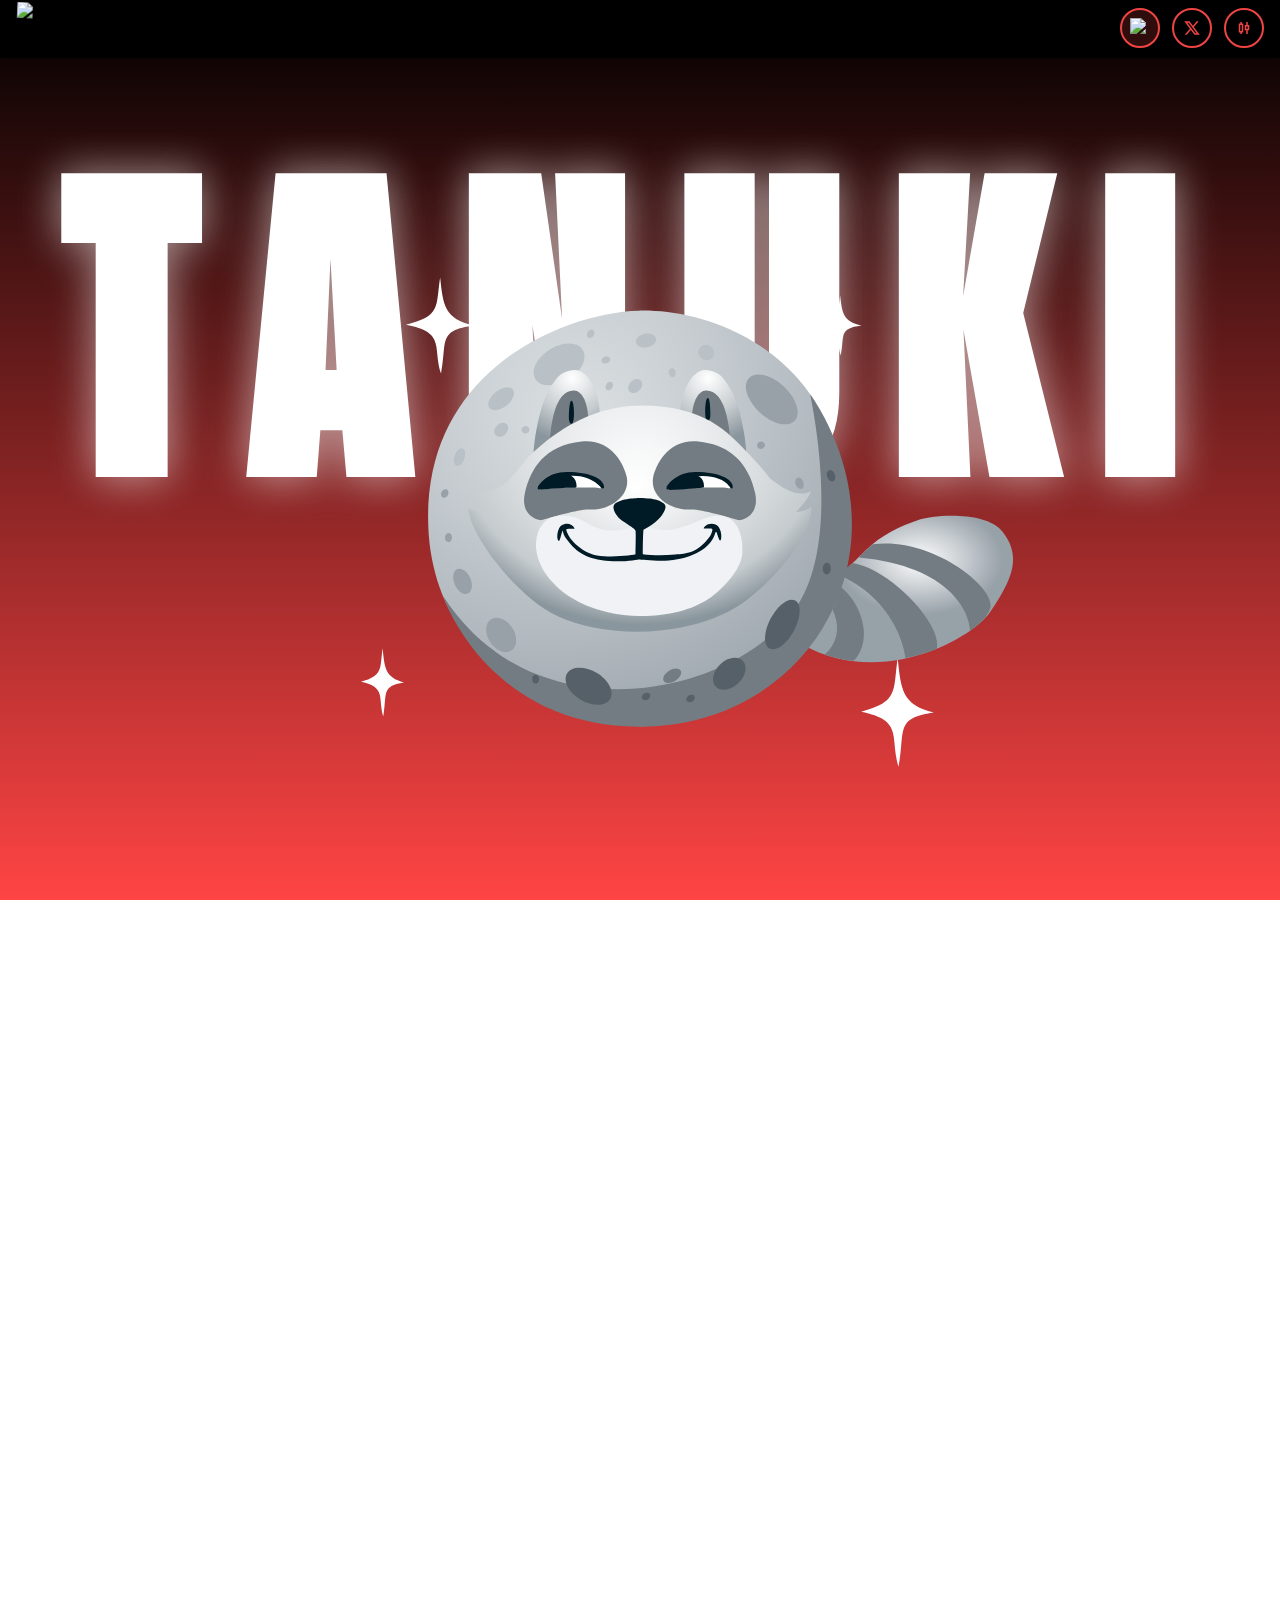
==== tanuki/index.html @ 64d9f5a0 "sf" ====
<!DOCTYPE html>
<html lang="en">

<head>
    <meta charSet="utf-8" />
    <meta name="viewport"
        content="width=device-width, initial-scale=1, maximum-scale=5, viewport-fit=cover, user-scalable=yes" />
    <link rel="stylesheet" href="/_next/static/css/3ade809aa16d0a87.css?dpl=dpl_GFhAxsCvftLNqoVFMoB4cA9PYMxr"
        data-precedence="next" />
    <link rel="preload" as="script" fetchPriority="low"
        href="/_next/static/chunks/webpack-0d8c35ca8380cc95.js?dpl=dpl_GFhAxsCvftLNqoVFMoB4cA9PYMxr" />
    <script src="/_next/static/chunks/4bd1b696-01e3996f2b42bdc9.js?dpl=dpl_GFhAxsCvftLNqoVFMoB4cA9PYMxr" async="">
    </script>
    <script src="/_next/static/chunks/684-11a270b4d7b35477.js?dpl=dpl_GFhAxsCvftLNqoVFMoB4cA9PYMxr" async=""></script>
    <script src="/_next/static/chunks/main-app-70f3fd67bd0c0bda.js?dpl=dpl_GFhAxsCvftLNqoVFMoB4cA9PYMxr" async="">
    </script>
    <script src="/_next/static/chunks/260-85bf2a3dcfe3bd2b.js?dpl=dpl_GFhAxsCvftLNqoVFMoB4cA9PYMxr" async=""></script>
    <script src="/_next/static/chunks/app/layout-f59f771e8874233f.js?dpl=dpl_GFhAxsCvftLNqoVFMoB4cA9PYMxr" async="">
    </script>
    <script src="/_next/static/chunks/795d4814-7743e8d3b25029cf.js?dpl=dpl_GFhAxsCvftLNqoVFMoB4cA9PYMxr" async="">
    </script>
    <script src="/_next/static/chunks/94730671-d7652037bfa15fdb.js?dpl=dpl_GFhAxsCvftLNqoVFMoB4cA9PYMxr" async="">
    </script>
    <script src="/_next/static/chunks/8e1d74a4-cb0d8f5e72f02783.js?dpl=dpl_GFhAxsCvftLNqoVFMoB4cA9PYMxr" async="">
    </script>
    <script src="/_next/static/chunks/755-1a5d54525785581e.js?dpl=dpl_GFhAxsCvftLNqoVFMoB4cA9PYMxr" async=""></script>
    <script src="/_next/static/chunks/115-6c1a2eca0df092e2.js?dpl=dpl_GFhAxsCvftLNqoVFMoB4cA9PYMxr" async=""></script>
    <script src="/_next/static/chunks/app/tanuki/page-3d7183913b712c94.js?dpl=dpl_GFhAxsCvftLNqoVFMoB4cA9PYMxr"
        async=""></script>
    <link rel="preload" href="https://www.googletagmanager.com/gtag/js?id=G-BDKL1ZSM4J" as="script" />
    <meta name="next-size-adjust" content="" />
    <title>TANUKI | A Mythical Meme with a Friendly Smile and Big Balls</title>
    <meta name="description"
        content="TANUKI - A yokai from ancient Japan. A meme from the edge of the world. A spirit of chaos, luck, and laughter, now on-chain." />
    <meta name="author" content="TANUKI Team" />
    <link rel="manifest" href="/site.webmanifest" />
    <meta name="keywords"
        content="TANUKI,Tanuki,Yokai,Japanese folklore,Meme,DeFi,Cryptocurrency,Blockchain,Token,Solana,Mythical" />
    <meta name="creator" content="TANUKI Team" />
    <meta name="publisher" content="TANUKI" />
    <meta name="robots" content="index, follow" />
    <meta name="googlebot" content="index, follow, max-video-preview:-1, max-image-preview:large, max-snippet:-1" />
    <meta name="category" content="cryptocurrency" />
    <meta name="theme-color" content="#dc2626" />
    <meta name="apple-mobile-web-app-capable" content="yes" />
    <meta name="apple-mobile-web-app-status-bar-style" content="black-translucent" />
    <meta name="mobile-web-app-capable" content="yes" />
    <link rel="canonical" href="https://www.tanukicoin.io" />
    <meta name="format-detection" content="telephone=no, address=no, email=no" />
    <meta name="google-site-verification" content="google-site-verification-code-here" />
    <meta property="og:title" content="TANUKI | A Mythical Meme with a Friendly Smile and Big Balls" />
    <meta property="og:description"
        content="TANUKI - A yokai from ancient Japan. A meme from the edge of the world. A spirit of chaos, luck, and laughter, now on-chain." />
    <meta property="og:url" content="https://www.tanukicoin.io" />
    <meta property="og:site_name" content="TANUKI" />
    <meta property="og:locale" content="en_US" />
    <meta property="og:country_name" content="Global" />
    <meta property="og:image" content="https://www.tanukicoin.io/assets/og-image.jpg" />
    <meta property="og:image:width" content="1200" />
    <meta property="og:image:height" content="600" />
    <meta property="og:image:alt" content="TANUKI - A mythical meme with a friendly smile and big balls" />
    <meta property="og:type" content="website" />
    <meta name="twitter:card" content="summary_large_image" />
    <meta name="twitter:site" content="@sol_tanuki" />
    <meta name="twitter:creator" content="@sol_tanuki" />
    <meta name="twitter:title" content="TANUKI | A Mythical Meme with a Friendly Smile and Big Balls" />
    <meta name="twitter:description"
        content="TANUKI - A yokai from ancient Japan. A meme from the edge of the world. A spirit of chaos, luck, and laughter, now on-chain." />
    <meta name="twitter:image" content="https://www.tanukicoin.io/assets/og-image.jpg" />
    <link rel="shortcut icon" href="/favicon.ico" />
    <link rel="icon" href="/favicon.ico" sizes="any" />
    <link rel="icon" href="/favicon-16x16.png" sizes="16x16" type="image/png" />
    <link rel="icon" href="/favicon-32x32.png" sizes="32x32" type="image/png" />
    <link rel="apple-touch-icon" href="/apple-touch-icon.png" sizes="180x180" type="image/png" />
    <link rel="android-chrome" href="/android-chrome-192x192.png" sizes="192x192" type="image/png" />
    <link rel="android-chrome" href="/android-chrome-512x512.png" sizes="512x512" type="image/png" />
    <script src="/_next/static/chunks/polyfills-42372ed130431b0a.js?dpl=dpl_GFhAxsCvftLNqoVFMoB4cA9PYMxr" noModule="">
    </script>
</head>

<body class="__variable_ae05fe __variable_a7ee99 __variable_c05830 antialiased">
    <div class="relative w-full min-h-screen overflow-hidden">
        <div class="fixed z-[10000] w-full top-0 left-0 right-0">
            <nav class="w-full border-b-[3px] border-black flex items-center justify-between h-[58px] backdrop-blur-sm px-4 pt-2 pb-2 transition-all duration-300 shadow-md"
                style="background:#000000;-webkit-backdrop-filter:blur(5px)">
                <div class="flex items-center h-full"><a class="block" href="/">
                        <div class="relative w-[50px] h-[50px] flex items-center justify-center cursor-pointer"
                            style="transform:none"><img alt="Logo" loading="lazy" width="50" height="50"
                                decoding="async" data-nimg="1" class="w-full h-full object-contain"
                                style="color:transparent" src="/assets/logo.svg" /></div>
                    </a></div>
                <div class="flex sm:hidden items-center gap-2"><button
                        class="flex items-center justify-center w-10 h-10 bg-red-500/20 rounded-full border-2 border-red-500 touch-none"
                        tabindex="0"><svg width="20" height="20" viewBox="0 0 20 20" class="text-red-500">
                            <path fill="transparent" stroke-width="2" stroke="currentColor" stroke-linecap="round"
                                d="M 2 4 L 18 4" opacity="1"></path>
                            <path fill="transparent" stroke-width="2" stroke="currentColor" stroke-linecap="round"
                                d="M 2 10 L 18 10" opacity="1"></path>
                            <path fill="transparent" stroke-width="2" stroke="currentColor" stroke-linecap="round"
                                d="M 2 16 L 18 16" opacity="1"></path>
                        </svg></button></div>
                <div class="sm:flex hidden items-center justify-center h-full gap-3"><a
                        class="flex items-center justify-center size-[40px] bg-red-500/20 border-2 border-red-500 rounded-full text-red-500 hover:bg-red-500/30 hover:border-red-400 hover:text-red-400 transition-all duration-150"
                        href="/tanuki"><img alt="Tanuki" loading="lazy" width="20" height="20" decoding="async"
                            data-nimg="1" class="w-5 h-5" style="color:transparent" src="/assets/tanukisvg.svg" /></a><a
                        class="relative border-2 border-red-500 rounded-full hover:bg-black hover:border-red-400 size-[40px] flex items-center justify-center hover:duration-150 transform transition-all ease-in text-red-500 hover:text-red-400"
                        href="https://x.com/sol_tanuki"><svg stroke="currentColor" fill="currentColor"
                            stroke-width="0" viewBox="0 0 24 24" class="size-[18px]" height="1em" width="1em"
                            xmlns="http://www.w3.org/2000/svg">
                            <path
                                d="M10.4883 14.651L15.25 21H22.25L14.3917 10.5223L20.9308 3H18.2808L13.1643 8.88578L8.75 3H1.75L9.26086 13.0145L2.31915 21H4.96917L10.4883 14.651ZM16.25 19L5.75 5H7.75L18.25 19H16.25Z">
                            </path>
                        </svg></a>
                        <!-- <a
                        class="relative border-2 border-red-500 rounded-full hover:bg-black hover:border-red-400 size-[40px] flex items-center justify-center hover:duration-150 transform transition-all ease-in text-red-500 hover:text-red-400"
                        href="https://t.me/sol_tanuki"><svg stroke="currentColor" fill="currentColor"
                            stroke-width="0" viewBox="0 0 448 512" class="size-[18px]" height="1em" width="1em"
                            xmlns="http://www.w3.org/2000/svg">
                            <path
                                d="M446.7 98.6l-67.6 318.8c-5.1 22.5-18.4 28.1-37.3 17.5l-103-75.9-49.7 47.8c-5.5 5.5-10.1 10.1-20.7 10.1l7.4-104.9 190.9-172.5c8.3-7.4-1.8-11.5-12.9-4.1L117.8 284 16.2 252.2c-22.1-6.9-22.5-22.1 4.6-32.7L418.2 66.4c18.4-6.9 34.5 4.1 28.5 32.2z">
                            </path>
                        </svg></a> -->
                        <!-- <a
                        class="relative border-2 border-red-500 rounded-full hover:bg-black hover:border-red-400 size-[40px] flex items-center justify-center hover:duration-150 transform transition-all ease-in text-red-500 hover:text-red-400"
                        href="https://www.tiktok.com/@tanukimeme"><svg stroke="currentColor" fill="currentColor"
                            stroke-width="0" viewBox="0 0 448 512" class="size-[18px]" height="1em" width="1em"
                            xmlns="http://www.w3.org/2000/svg">
                            <path
                                d="M448,209.91a210.06,210.06,0,0,1-122.77-39.25V349.38A162.55,162.55,0,1,1,185,188.31V278.2a74.62,74.62,0,1,0,52.23,71.18V0l88,0a121.18,121.18,0,0,0,1.86,22.17h0A122.18,122.18,0,0,0,381,102.39a121.43,121.43,0,0,0,67,20.14Z">
                            </path>
                        </svg></a> -->
                        <!-- <a
                        class="relative border-2 border-red-500 rounded-full hover:bg-black hover:border-red-400 size-[40px] flex items-center justify-center hover:duration-150 transform transition-all ease-in text-red-500 hover:text-red-400"
                        href="https://etherscan.io"><svg stroke="currentColor" fill="currentColor" stroke-width="0"
                            viewBox="0 0 320 512" class="size-[18px]" height="1em" width="1em"
                            xmlns="http://www.w3.org/2000/svg">
                            <path
                                d="M311.9 260.8L160 353.6 8 260.8 160 0l151.9 260.8zM160 383.4L8 290.6 160 512l152-221.4-152 92.8z">
                            </path>
                        </svg></a> -->
                        <a
                        class="relative border-2 border-red-500 rounded-full hover:bg-black hover:border-red-400 size-[40px] flex items-center justify-center hover:duration-150 transform transition-all ease-in text-red-500 hover:text-red-400"
                        href="https://dexscreener.com/solana/TBA"><svg
                            stroke="currentColor" fill="currentColor" stroke-width="0" viewBox="0 0 24 24"
                            class="size-[18px]" height="1em" width="1em" xmlns="http://www.w3.org/2000/svg">
                            <path fill="none" d="M0 0h24v24H0z"></path>
                            <path
                                d="M9 4H7v2H5v12h2v2h2v-2h2V6H9V4zm0 12H7V8h2v8zM19 8h-2V4h-2v4h-2v7h2v5h2v-5h2V8zm-2 5h-2v-3h2v3z">
                            </path>
                        </svg></a></div>
            </nav>
        </div>
        <div style="background-image:url(&#x27;/assets/page2bg.svg&#x27;);margin-top:58px;height:calc(100vh - 58px)"
            class="jsx-d4ccffd674fc5f5c relative w-full h-screen bg-cover bg-center bg-no-repeat">
            <div class="jsx-d4ccffd674fc5f5c absolute top-[125px] left-0 w-full flex justify-center items-center">
                <h1 style="font-family:var(--font-anton), Anton, sans-serif;line-height:0.9;margin:0;padding:0"
                    class="jsx-d4ccffd674fc5f5c text-white font-bold drop-shadow-[0_0_20px_rgba(255,255,255,0.3)] select-none pointer-events-none z-0 text-center tanuki-title hidden">
                    <span style="animation-delay:0s" class="jsx-d4ccffd674fc5f5c tanuki-letter ">T</span><span
                        style="animation-delay:0s" class="jsx-d4ccffd674fc5f5c tanuki-letter ">A</span><span
                        style="animation-delay:0s" class="jsx-d4ccffd674fc5f5c tanuki-letter ">N</span><span
                        style="animation-delay:0s" class="jsx-d4ccffd674fc5f5c tanuki-letter ">U</span><span
                        style="animation-delay:0s" class="jsx-d4ccffd674fc5f5c tanuki-letter ">K</span><span
                        style="animation-delay:0s" class="jsx-d4ccffd674fc5f5c tanuki-letter ">I</span></h1>
            </div>
            <div class="jsx-d4ccffd674fc5f5c absolute inset-0 flex items-center justify-center z-20 translate-y-[40px]">
                <div
                    class="jsx-d4ccffd674fc5f5c w-[500px] h-[500px] md:w-[600px] md:h-[600px] lg:w-[800px] lg:h-[800px] transition-opacity duration-300 opacity-100">
                    <!--$!--><template data-dgst="BAILOUT_TO_CLIENT_SIDE_RENDERING"></template>
                    <!--/$-->
                </div>
            </div>
        </div>
        <div class="bg-black py-16 px-4 md:px-8">
            <div class="max-w-6xl mx-auto">
                <h2 class="text-white text-4xl md:text-5xl lg:text-6xl font-bold text-left mb-12 drop-shadow-[0_0_20px_rgba(220,38,38,0.8)]"
                    style="font-family:var(--font-anton), Anton, sans-serif">GALLERY</h2>
                <div class="grid grid-cols-1 md:grid-cols-2 lg:grid-cols-3 gap-8 max-w-6xl mx-auto">
                    <div
                        class="relative group cursor-pointer overflow-hidden rounded-lg bg-gray-800/50 hover:bg-gray-800/70 transition-all duration-300 border-2 border-red-500">
                        <div class="relative aspect-square"><img alt="TANUKI PFP" loading="lazy" decoding="async"
                                data-nimg="fill"
                                class="object-cover group-hover:scale-105 transition-transform duration-300"
                                style="position:absolute;height:100%;width:100%;left:0;top:0;right:0;bottom:0;color:transparent"
                                sizes="(max-width: 768px) 100vw, (max-width: 1024px) 50vw, 33vw" src="/_next/PFP.png" />
                            <div
                                class="absolute inset-0 bg-black/0 group-hover:bg-black/20 transition-colors duration-300">
                            </div>
                            <div class="absolute top-4 left-4 bg-black/70 backdrop-blur-sm px-3 py-1 rounded-md">
                                <h3 class="text-white font-semibold text-sm md:text-base">Logo</h3>
                            </div>
                        </div>
                    </div>
                    <div
                        class="relative group cursor-pointer overflow-hidden rounded-lg bg-gray-800/50 hover:bg-gray-800/70 transition-all duration-300 border-2 border-red-500">
                        <div class="relative aspect-square"><img alt="TANUKI Banner" loading="lazy" decoding="async"
                                data-nimg="fill"
                                class="object-cover group-hover:scale-105 transition-transform duration-300"
                                style="position:absolute;height:100%;width:100%;left:0;top:0;right:0;bottom:0;color:transparent"
                                sizes="(max-width: 768px) 100vw, (max-width: 1024px) 50vw, 33vw"
                                src="/_next/TanukiBanner.png" />
                            <div
                                class="absolute inset-0 bg-black/0 group-hover:bg-black/20 transition-colors duration-300">
                            </div>
                            <div class="absolute top-4 left-4 bg-black/70 backdrop-blur-sm px-3 py-1 rounded-md">
                                <h3 class="text-white font-semibold text-sm md:text-base">Banner</h3>
                            </div>
                        </div>
                    </div>
                    <div
                        class="relative group cursor-pointer overflow-hidden rounded-lg bg-gray-800/50 hover:bg-gray-800/70 transition-all duration-300 border-2 border-red-500">
                        <div class="relative aspect-square"><img alt="TANUKI Naked Hat" loading="lazy" decoding="async"
                                data-nimg="fill"
                                class="object-cover group-hover:scale-105 transition-transform duration-300"
                                style="position:absolute;height:100%;width:100%;left:0;top:0;right:0;bottom:0;color:transparent"
                                src="/assets/nakedhat.svg" />
                            <div
                                class="absolute inset-0 bg-black/0 group-hover:bg-black/20 transition-colors duration-300">
                            </div>
                            <div class="absolute top-4 left-4 bg-black/70 backdrop-blur-sm px-3 py-1 rounded-md">
                                <h3 class="text-white font-semibold text-sm md:text-base">Naked Hat</h3>
                            </div>
                        </div>
                    </div>
                </div>
            </div>
        </div>
        <footer
            class="jsx-328377b6c821600e w-full bg-gradient-to-b from-red-900/40 to-red-950/60 border-t-3 border-black relative">
            <div class="jsx-328377b6c821600e w-full max-w-[1295px] mx-auto px-4 py-12">
                <div
                    class="jsx-328377b6c821600e flex flex-col md:flex-row items-center md:items-center justify-between gap-6">
                    <div class="jsx-328377b6c821600e w-full md:w-[45%] order-2 md:order-1">
                        <p
                            class="jsx-328377b6c821600e text-white text-sm md:text-base text-left mt-3 border border-white/30 p-3 rounded">
                            Disclaimer: $TANUKI has no inherent value and is a community-driven token. Any value
                            attributed to $TANUKI is solely determined by the community, its art, culture, and
                            collective engagement. This is not financial advice.</p>
                    </div>
                    <!-- <div
                        class="jsx-328377b6c821600e order-3 md:order-2 w-full md:w-auto flex justify-center my-4 md:my-0">
                        <a href="https://t.me/sol_tanuki" target="_blank" rel="noopener noreferrer"
                            style="text-shadow:1px 1px 0px rgba(0,0,0,0.5)"
                            class="jsx-328377b6c821600e bg-red-600 hover:bg-red-500 text-white font-bold py-3 px-6 rounded-[10px] border-3 border-black shadow-md transform transition-all duration-200 hover:scale-105 hover:shadow-lg flex items-center gap-3 uppercase tracking-wide">
                            <div
                                class="jsx-328377b6c821600e relative size-[36px] bg-white rounded-full p-0.5 border-2 border-black flex items-center justify-center">
                                <img alt="Telegram icon" loading="lazy" width="26" height="26" decoding="async"
                                    data-nimg="1" class="size-[26px] object-contain" style="color:transparent"
                                    src="/assets/icons/TG-black.svg" /></div>Join the Community
                        </a></div> -->
                    <div
                        class="jsx-328377b6c821600e shrink-0 order-1 md:order-3 w-full md:w-auto flex justify-center md:justify-end">
                        <div class="jsx-328377b6c821600e w-[180px] h-[180px] flex items-center justify-center">
                            <div class="jsx-328377b6c821600e animate-bounce-shake"><img alt="Tanuki Coin" loading="lazy"
                                    width="160" height="160" decoding="async" data-nimg="1"
                                    class="w-[160px] h-[160px] object-contain" style="color:transparent"
                                    src="/assets/cointan.png" /></div>
                        </div>
                    </div>
                </div>
            </div>
            <div
                class="jsx-328377b6c821600e w-full border-t-2 border-red-400/30 bg-gradient-to-b from-red-800/80 to-red-900/90">
                <div
                    class="jsx-328377b6c821600e w-full max-w-[1295px] mx-auto px-4 py-10 pb-[100px] sm:pb-10 flex flex-col sm:flex-row items-center justify-between gap-6">
                    <div class="jsx-328377b6c821600e flex items-center gap-4">
                        <div class="jsx-328377b6c821600e w-[50px] h-[50px] flex items-center justify-center">
                            <div style="width:50px;height:50px" class="relative">
                                <div class="absolute inset-0" style="opacity:0;transform:scale(0.8) rotate(-10deg)"><img
                                        alt="TANUKI White Logo" width="50" height="50" decoding="async" data-nimg="1"
                                        class="object-contain" style="color:transparent"
                                        src="/assets/stickers/White.svg" /></div>
                            </div>
                        </div>
                        <p class="jsx-328377b6c821600e text-white text-sm md:text-base">©
                            <!-- -->2025
                            <!-- --> Yokai Labs. All rights reserved.</p>
                    </div>
                    <div class="jsx-328377b6c821600e flex items-center gap-6"><a
                            href="https://twitter.com/sol_tanuki" target="_blank" rel="noopener noreferrer"
                            class="jsx-328377b6c821600e relative border-2 border-white rounded-full hover:bg-red-500/30 size-[40px] flex items-center justify-center hover:duration-150 transform transition-all ease-in">
                            <div class="jsx-328377b6c821600e relative size-[24px]"><img alt="X icon" loading="lazy"
                                    width="24" height="24" decoding="async" data-nimg="1"
                                    class="size-full object-contain" style="color:transparent"
                                    src="/assets/icons/X83C4D8.svg" /></div>
                        </a>
                        <!-- <a href="https://t.me/sol_tanuki" target="_blank" rel="noopener noreferrer"
                            class="jsx-328377b6c821600e relative border-2 border-white rounded-full hover:bg-red-500/30 size-[40px] flex items-center justify-center hover:duration-150 transform transition-all ease-in">
                            <div class="jsx-328377b6c821600e relative size-[24px]"><img alt="Telegram icon"
                                    loading="lazy" width="24" height="24" decoding="async" data-nimg="1"
                                    class="size-full object-contain" style="color:transparent"
                                    src="/assets/icons/TG-blue.svg" /></div>
                        </a> -->
                    </div>
                </div>
            </div>
        </footer>
    </div>
    <!--$-->
    <!--/$-->
    <!--$-->
    <!--/$-->
    <div id="_rht_toaster"
        style="position:fixed;z-index:9999;top:16px;left:16px;right:16px;bottom:16px;pointer-events:none"></div>
    <script src="/_next/static/chunks/webpack-0d8c35ca8380cc95.js?dpl=dpl_GFhAxsCvftLNqoVFMoB4cA9PYMxr" async="">
    </script>
    <script>
        (self.__next_f = self.__next_f || []).push([0])
    </script>
    <script>
        self.__next_f.push([1,
            "1:\"$Sreact.fragment\"\n2:I[8797,[\"260\",\"static/chunks/260-85bf2a3dcfe3bd2b.js?dpl=dpl_GFhAxsCvftLNqoVFMoB4cA9PYMxr\",\"177\",\"static/chunks/app/layout-f59f771e8874233f.js?dpl=dpl_GFhAxsCvftLNqoVFMoB4cA9PYMxr\"],\"Providers\"]\n3:I[7555,[],\"\"]\n4:I[1295,[],\"\"]\n5:I[9665,[],\"MetadataBoundary\"]\n7:I[8260,[\"260\",\"static/chunks/260-85bf2a3dcfe3bd2b.js?dpl=dpl_GFhAxsCvftLNqoVFMoB4cA9PYMxr\",\"177\",\"static/chunks/app/layout-f59f771e8874233f.js?dpl=dpl_GFhAxsCvftLNqoVFMoB4cA9PYMxr\"],\"Toaster\"]\n8:I[6259,[\"260\",\"static/chunks/260-85bf2a3dcfe3bd2b.js?dpl=dpl_GFhAxsCvftLNqoVFMoB4cA9PYMxr\",\"177\",\"static/chunks/app/layout-f59f771e8874233f.js?dpl=dpl_GFhAxsCvftLNqoVFMoB4cA9PYMxr\"],\"GoogleAnalytics\"]\n9:I[894,[],\"ClientPageRoot\"]\na:I[9964,[\"479\",\"static/chunks/795d4814-7743e8d3b25029cf.js?dpl=dpl_GFhAxsCvftLNqoVFMoB4cA9PYMxr\",\"204\",\"static/chunks/94730671-d7652037bfa15fdb.js?dpl=dpl_GFhAxsCvftLNqoVFMoB4cA9PYMxr\",\"711\",\"static/chunks/8e1d74a4-cb0d8f5e72f02783.js?dpl=dpl_GFhAxsCvftLNqoVFMoB4cA9PYMxr\",\"755\",\"static/chunks/755-1a5d54525785581e.js?dpl=dpl_GFhAxsCvftLNqoVFMoB4cA9PYMxr\",\"115\",\"static/chunks/115-6c1a2eca0df092e2.js?dpl=dpl_GFhAxsCvftLNqoVFMoB4cA9PYMxr\",\"805\",\"static/chunks/app/tanuki/page-3d7183913b712c94.js?dpl=dpl_GFhAxsCvftLNqoVFMoB4cA9PYMxr\"],\"default\"]\nc:I[9665,[],\"OutletBoundary\"]\nf:I[4911,[],\"AsyncMetadataOutlet\"]\n11:I[9665,[],\"ViewportBoundary\"]\n13:I[6614,[],\"\"]\n14:\"$Sreact.suspense\"\n15:I[4911,[],\"AsyncMetadata\"]\n:HL[\"/_next/static/media/62d466ce3199db61-s.p.woff2\",\"font\",{\"crossOrigin\":\"\",\"type\":\"font/woff2\"}]\n:HL[\"/_next/static/media/6aa3e5fffd11d7fb-s.p.ttf\",\"font\",{\"crossOrigin\":\"\",\"type\":\"font/ttf\"}]\n:HL[\"/_next/static/media/ed0ad737c420e0f0-s.p.ttf\",\"font\",{\"crossOrigin\":\"\",\"type\":\"font/ttf\"}]\n:HL[\"/_next/static/css/3ade809aa16d0a87.css?dpl=dpl_GFhAxsCvftLNqoVFMoB4cA9PYMxr\",\"style\"]\n"
        ])
    </script>
    <script>
        self.__next_f.push([1,
            "0:{\"P\":null,\"b\":\"LGLsQ0J_wfaegOQATXeKz\",\"p\":\"\",\"c\":[\"\",\"tanuki\"],\"i\":false,\"f\":[[[\"\",{\"children\":[\"tanuki\",{\"children\":[\"__PAGE__\",{}]}]},\"$undefined\",\"$undefined\",true],[\"\",[\"$\",\"$1\",\"c\",{\"children\":[[[\"$\",\"link\",\"0\",{\"rel\":\"stylesheet\",\"href\":\"/_next/static/css/3ade809aa16d0a87.css?dpl=dpl_GFhAxsCvftLNqoVFMoB4cA9PYMxr\",\"precedence\":\"next\",\"crossOrigin\":\"$undefined\",\"nonce\":\"$undefined\"}]],[\"$\",\"html\",null,{\"lang\":\"en\",\"suppressHydrationWarning\":true,\"children\":[\"$\",\"body\",null,{\"className\":\"__variable_ae05fe __variable_a7ee99 __variable_c05830 antialiased\",\"children\":[[\"$\",\"$L2\",null,{\"children\":[\"$\",\"$L3\",null,{\"parallelRouterKey\":\"children\",\"error\":\"$undefined\",\"errorStyles\":\"$undefined\",\"errorScripts\":\"$undefined\",\"template\":[\"$\",\"$L4\",null,{}],\"templateStyles\":\"$undefined\",\"templateScripts\":\"$undefined\",\"notFound\":[[[\"$\",\"title\",null,{\"children\":\"404: This page could not be found.\"}],[\"$\",\"div\",null,{\"style\":{\"fontFamily\":\"system-ui,\\\"Segoe UI\\\",Roboto,Helvetica,Arial,sans-serif,\\\"Apple Color Emoji\\\",\\\"Segoe UI Emoji\\\"\",\"height\":\"100vh\",\"textAlign\":\"center\",\"display\":\"flex\",\"flexDirection\":\"column\",\"alignItems\":\"center\",\"justifyContent\":\"center\"},\"children\":[\"$\",\"div\",null,{\"children\":[[\"$\",\"style\",null,{\"dangerouslySetInnerHTML\":{\"__html\":\"body{color:#000;background:#fff;margin:0}.next-error-h1{border-right:1px solid rgba(0,0,0,.3)}@media (prefers-color-scheme:dark){body{color:#fff;background:#000}.next-error-h1{border-right:1px solid rgba(255,255,255,.3)}}\"}}],[\"$\",\"h1\",null,{\"className\":\"next-error-h1\",\"style\":{\"display\":\"inline-block\",\"margin\":\"0 20px 0 0\",\"padding\":\"0 23px 0 0\",\"fontSize\":24,\"fontWeight\":500,\"verticalAlign\":\"top\",\"lineHeight\":\"49px\"},\"children\":404}],[\"$\",\"div\",null,{\"style\":{\"display\":\"inline-block\"},\"children\":[\"$\",\"h2\",null,{\"style\":{\"fontSize\":14,\"fontWeight\":400,\"lineHeight\":\"49px\",\"margin\":0},\"children\":\"This page could not be found.\"}]}]]}]}]],[\"$\",\"$L5\",null,{\"children\":\"$L6\"}],[]],\"forbidden\":\"$undefined\",\"unauthorized\":\"$undefined\"}]}],[\"$\",\"$L7\",null,{\"position\":\"top-center\",\"toastOptions\":{\"duration\":2500,\"style\":{\"zIndex\":9999}},\"containerStyle\":{\"zIndex\":9999}}],[\"$\",\"$L8\",null,{\"gaId\":\"G-BDKL1ZSM4J\"}]]}]}]]}],{\"children\":[\"tanuki\",[\"$\",\"$1\",\"c\",{\"children\":[null,[\"$\",\"$L3\",null,{\"parallelRouterKey\":\"children\",\"error\":\"$undefined\",\"errorStyles\":\"$undefined\",\"errorScripts\":\"$undefined\",\"template\":[\"$\",\"$L4\",null,{}],\"templateStyles\":\"$undefined\",\"templateScripts\":\"$undefined\",\"notFound\":\"$undefined\",\"forbidden\":\"$undefined\",\"unauthorized\":\"$undefined\"}]]}],{\"children\":[\"__PAGE__\",[\"$\",\"$1\",\"c\",{\"children\":[[\"$\",\"$L9\",null,{\"Component\":\"$a\",\"searchParams\":{},\"params\":{}}],[\"$\",\"$L5\",null,{\"children\":\"$Lb\"}],null,[\"$\",\"$Lc\",null,{\"children\":[\"$Ld\",\"$Le\",[\"$\",\"$Lf\",null,{\"promise\":\"$@10\"}]]}]]}],{},null,false]},null,false]},null,false],[\"$\",\"$1\",\"h\",{\"children\":[null,[\"$\",\"$1\",\"8JMuRG2KGAXSvURwhhQgG\",{\"children\":[[\"$\",\"$L11\",null,{\"children\":\"$L12\"}],[\"$\",\"meta\",null,{\"name\":\"next-size-adjust\",\"content\":\"\"}]]}],null]}],false]],\"m\":\"$undefined\",\"G\":[\"$13\",\"$undefined\"],\"s\":false,\"S\":false}\n"
        ])
    </script>
    <script>
        self.__next_f.push([1,
            "6:[\"$\",\"$14\",null,{\"fallback\":null,\"children\":[\"$\",\"$L15\",null,{\"promise\":\"$@16\"}]}]\nb:[\"$\",\"$14\",null,{\"fallback\":null,\"children\":[\"$\",\"$L15\",null,{\"promise\":\"$@17\"}]}]\ne:null\n"
        ])
    </script>
    <script>
        self.__next_f.push([1,
            "16:{\"metadata\":[[\"$\",\"title\",\"0\",{\"children\":\"TANUKI | A Mythical Meme with a Friendly Smile and Big Balls\"}],[\"$\",\"meta\",\"1\",{\"name\":\"description\",\"content\":\"TANUKI - A yokai from ancient Japan. A meme from the edge of the world. A spirit of chaos, luck, and laughter, now on-chain.\"}],[\"$\",\"meta\",\"2\",{\"name\":\"author\",\"content\":\"TANUKI Team\"}],[\"$\",\"link\",\"3\",{\"rel\":\"manifest\",\"href\":\"/site.webmanifest\",\"crossOrigin\":\"$undefined\"}],[\"$\",\"meta\",\"4\",{\"name\":\"keywords\",\"content\":\"TANUKI,Tanuki,Yokai,Japanese folklore,Meme,DeFi,Cryptocurrency,Blockchain,Token,Solana,Mythical\"}],[\"$\",\"meta\",\"5\",{\"name\":\"creator\",\"content\":\"TANUKI Team\"}],[\"$\",\"meta\",\"6\",{\"name\":\"publisher\",\"content\":\"TANUKI\"}],[\"$\",\"meta\",\"7\",{\"name\":\"robots\",\"content\":\"index, follow\"}],[\"$\",\"meta\",\"8\",{\"name\":\"googlebot\",\"content\":\"index, follow, max-video-preview:-1, max-image-preview:large, max-snippet:-1\"}],[\"$\",\"meta\",\"9\",{\"name\":\"category\",\"content\":\"cryptocurrency\"}],[\"$\",\"meta\",\"10\",{\"name\":\"theme-color\",\"content\":\"#dc2626\"}],[\"$\",\"meta\",\"11\",{\"name\":\"apple-mobile-web-app-capable\",\"content\":\"yes\"}],[\"$\",\"meta\",\"12\",{\"name\":\"apple-mobile-web-app-status-bar-style\",\"content\":\"black-translucent\"}],[\"$\",\"meta\",\"13\",{\"name\":\"mobile-web-app-capable\",\"content\":\"yes\"}],[\"$\",\"link\",\"14\",{\"rel\":\"canonical\",\"href\":\"https://www.tanukicoin.io\"}],[\"$\",\"meta\",\"15\",{\"name\":\"format-detection\",\"content\":\"telephone=no, address=no, email=no\"}],[\"$\",\"meta\",\"16\",{\"name\":\"google-site-verification\",\"content\":\"google-site-verification-code-here\"}],[\"$\",\"meta\",\"17\",{\"property\":\"og:title\",\"content\":\"TANUKI | A Mythical Meme with a Friendly Smile and Big Balls\"}],[\"$\",\"meta\",\"18\",{\"property\":\"og:description\",\"content\":\"TANUKI - A yokai from ancient Japan. A meme from the edge of the world. A spirit of chaos, luck, and laughter, now on-chain.\"}],[\"$\",\"meta\",\"19\",{\"property\":\"og:url\",\"content\":\"https://www.tanukicoin.io\"}],[\"$\",\"meta\",\"20\",{\"property\":\"og:site_name\",\"content\":\"TANUKI\"}],[\"$\",\"meta\",\"21\",{\"property\":\"og:locale\",\"content\":\"en_US\"}],[\"$\",\"meta\",\"22\",{\"property\":\"og:country_name\",\"content\":\"Global\"}],[\"$\",\"meta\",\"23\",{\"property\":\"og:image\",\"content\":\"https://www.tanukicoin.io/assets/og-image.jpg\"}],[\"$\",\"meta\",\"24\",{\"property\":\"og:image:width\",\"content\":\"1200\"}],[\"$\",\"meta\",\"25\",{\"property\":\"og:image:height\",\"content\":\"600\"}],[\"$\",\"meta\",\"26\",{\"property\":\"og:image:alt\",\"content\":\"TANUKI - A mythical meme with a friendly smile and big balls\"}],[\"$\",\"meta\",\"27\",{\"property\":\"og:type\",\"content\":\"website\"}],[\"$\",\"meta\",\"28\",{\"name\":\"twitter:card\",\"content\":\"summary_large_image\"}],[\"$\",\"meta\",\"29\",{\"name\":\"twitter:site\",\"content\":\"@sol_tanuki\"}],[\"$\",\"meta\",\"30\",{\"name\":\"twitter:creator\",\"content\":\"@sol_tanuki\"}],[\"$\",\"meta\",\"31\",{\"name\":\"twitter:title\",\"content\":\"TANUKI | A Mythical Meme with a Friendly Smile and Big Balls\"}],[\"$\",\"meta\",\"32\",{\"name\":\"twitter:description\",\"content\":\"TANUKI - A yokai from ancient Japan. A meme from the edge of the world. A spirit of chaos, luck, and laughter, now on-chain.\"}],[\"$\",\"meta\",\"33\",{\"name\":\"twitter:image\",\"content\":\"https://www.tanukicoin.io/assets/og-image.jpg\"}],[\"$\",\"link\",\"34\",{\"rel\":\"shortcut icon\",\"href\":\"/favicon.ico\"}],[\"$\",\"link\",\"35\",{\"rel\":\"icon\",\"href\":\"/favicon.ico\",\"sizes\":\"any\"}],[\"$\",\"link\",\"36\",{\"rel\":\"icon\",\"href\":\"/favicon-16x16.png\",\"sizes\":\"16x16\",\"type\":\"image/png\"}],[\"$\",\"link\",\"37\",{\"rel\":\"icon\",\"href\":\"/favicon-32x32.png\",\"sizes\":\"32x32\",\"type\":\"image/png\"}],[\"$\",\"link\",\"38\",{\"rel\":\"apple-touch-icon\",\"href\":\"/apple-touch-icon.png\",\"sizes\":\"180x180\",\"type\":\"image/png\"}],[\"$\",\"link\",\"39\",{\"rel\":\"android-chrome\",\"href\":\"/android-chrome-192x192.png\",\"sizes\":\"192x192\",\"type\":\"image/png\"}],[\"$\",\"link\",\"40\",{\"rel\":\"android-chrome\",\"href\":\"/android-chrome-512x512.png\",\"sizes\":\"512x512\",\"type\":\"image/png\"}]],\"error\":null,\"digest\":\"$undefined\"}\n"
        ])
    </script>
    <script>
        self.__next_f.push([1,
            "17:{\"metadata\":\"$16:metadata\",\"error\":null,\"digest\":\"$undefined\"}\n10:{\"metadata\":\"$16:metadata\",\"error\":null,\"digest\":\"$undefined\"}\n12:[[\"$\",\"meta\",\"0\",{\"charSet\":\"utf-8\"}],[\"$\",\"meta\",\"1\",{\"name\":\"viewport\",\"content\":\"width=device-width, initial-scale=1, maximum-scale=5, viewport-fit=cover, user-scalable=yes\"}]]\nd:null\n"
        ])
    </script>
</body>

</html>
---- _next/static/css/3ade809aa16d0a87.css ----
*,:after,:before{--tw-border-spacing-x:0;--tw-border-spacing-y:0;--tw-translate-x:0;--tw-translate-y:0;--tw-rotate:0;--tw-skew-x:0;--tw-skew-y:0;--tw-scale-x:1;--tw-scale-y:1;--tw-pan-x: ;--tw-pan-y: ;--tw-pinch-zoom: ;--tw-scroll-snap-strictness:proximity;--tw-gradient-from-position: ;--tw-gradient-via-position: ;--tw-gradient-to-position: ;--tw-ordinal: ;--tw-slashed-zero: ;--tw-numeric-figure: ;--tw-numeric-spacing: ;--tw-numeric-fraction: ;--tw-ring-inset: ;--tw-ring-offset-width:0px;--tw-ring-offset-color:#fff;--tw-ring-color:rgb(59 130 246/0.5);--tw-ring-offset-shadow:0 0 #0000;--tw-ring-shadow:0 0 #0000;--tw-shadow:0 0 #0000;--tw-shadow-colored:0 0 #0000;--tw-blur: ;--tw-brightness: ;--tw-contrast: ;--tw-grayscale: ;--tw-hue-rotate: ;--tw-invert: ;--tw-saturate: ;--tw-sepia: ;--tw-drop-shadow: ;--tw-backdrop-blur: ;--tw-backdrop-brightness: ;--tw-backdrop-contrast: ;--tw-backdrop-grayscale: ;--tw-backdrop-hue-rotate: ;--tw-backdrop-invert: ;--tw-backdrop-opacity: ;--tw-backdrop-saturate: ;--tw-backdrop-sepia: ;--tw-contain-size: ;--tw-contain-layout: ;--tw-contain-paint: ;--tw-contain-style: }::backdrop{--tw-border-spacing-x:0;--tw-border-spacing-y:0;--tw-translate-x:0;--tw-translate-y:0;--tw-rotate:0;--tw-skew-x:0;--tw-skew-y:0;--tw-scale-x:1;--tw-scale-y:1;--tw-pan-x: ;--tw-pan-y: ;--tw-pinch-zoom: ;--tw-scroll-snap-strictness:proximity;--tw-gradient-from-position: ;--tw-gradient-via-position: ;--tw-gradient-to-position: ;--tw-ordinal: ;--tw-slashed-zero: ;--tw-numeric-figure: ;--tw-numeric-spacing: ;--tw-numeric-fraction: ;--tw-ring-inset: ;--tw-ring-offset-width:0px;--tw-ring-offset-color:#fff;--tw-ring-color:rgb(59 130 246/0.5);--tw-ring-offset-shadow:0 0 #0000;--tw-ring-shadow:0 0 #0000;--tw-shadow:0 0 #0000;--tw-shadow-colored:0 0 #0000;--tw-blur: ;--tw-brightness: ;--tw-contrast: ;--tw-grayscale: ;--tw-hue-rotate: ;--tw-invert: ;--tw-saturate: ;--tw-sepia: ;--tw-drop-shadow: ;--tw-backdrop-blur: ;--tw-backdrop-brightness: ;--tw-backdrop-contrast: ;--tw-backdrop-grayscale: ;--tw-backdrop-hue-rotate: ;--tw-backdrop-invert: ;--tw-backdrop-opacity: ;--tw-backdrop-saturate: ;--tw-backdrop-sepia: ;--tw-contain-size: ;--tw-contain-layout: ;--tw-contain-paint: ;--tw-contain-style: }/*
! tailwindcss v3.4.17 | MIT License | https://tailwindcss.com
*/*,:after,:before{box-sizing:border-box;border:0 solid #e5e7eb}:after,:before{--tw-content:""}:host,html{line-height:1.5;-webkit-text-size-adjust:100%;-moz-tab-size:4;-o-tab-size:4;tab-size:4;font-family:ui-sans-serif,system-ui,sans-serif,Apple Color Emoji,Segoe UI Emoji,Segoe UI Symbol,Noto Color Emoji;font-feature-settings:normal;font-variation-settings:normal;-webkit-tap-highlight-color:transparent}body{margin:0;line-height:inherit}hr{height:0;color:inherit;border-top-width:1px}abbr:where([title]){-webkit-text-decoration:underline dotted;text-decoration:underline dotted}h1,h2,h3,h4,h5,h6{font-size:inherit;font-weight:inherit}a{color:inherit;text-decoration:inherit}b,strong{font-weight:bolder}code,kbd,pre,samp{font-family:ui-monospace,SFMono-Regular,Menlo,Monaco,Consolas,Liberation Mono,Courier New,monospace;font-feature-settings:normal;font-variation-settings:normal;font-size:1em}small{font-size:80%}sub,sup{font-size:75%;line-height:0;position:relative;vertical-align:baseline}sub{bottom:-.25em}sup{top:-.5em}table{text-indent:0;border-color:inherit;border-collapse:collapse}button,input,optgroup,select,textarea{font-family:inherit;font-feature-settings:inherit;font-variation-settings:inherit;font-size:100%;font-weight:inherit;line-height:inherit;letter-spacing:inherit;color:inherit;margin:0;padding:0}button,select{text-transform:none}button,input:where([type=button]),input:where([type=reset]),input:where([type=submit]){-webkit-appearance:button;background-color:transparent;background-image:none}:-moz-focusring{outline:auto}:-moz-ui-invalid{box-shadow:none}progress{vertical-align:baseline}::-webkit-inner-spin-button,::-webkit-outer-spin-button{height:auto}[type=search]{-webkit-appearance:textfield;outline-offset:-2px}::-webkit-search-decoration{-webkit-appearance:none}::-webkit-file-upload-button{-webkit-appearance:button;font:inherit}summary{display:list-item}blockquote,dd,dl,figure,h1,h2,h3,h4,h5,h6,hr,p,pre{margin:0}fieldset{margin:0}fieldset,legend{padding:0}menu,ol,ul{list-style:none;margin:0;padding:0}dialog{padding:0}textarea{resize:vertical}input::-moz-placeholder,textarea::-moz-placeholder{opacity:1;color:#9ca3af}input::placeholder,textarea::placeholder{opacity:1;color:#9ca3af}[role=button],button{cursor:pointer}:disabled{cursor:default}audio,canvas,embed,iframe,img,object,svg,video{display:block;vertical-align:middle}img,video{max-width:100%;height:auto}[hidden]:where(:not([hidden=until-found])){display:none}.container{width:100%}@media (min-width:640px){.container{max-width:640px}}@media (min-width:768px){.container{max-width:768px}}@media (min-width:1024px){.container{max-width:1024px}}@media (min-width:1280px){.container{max-width:1280px}}@media (min-width:1536px){.container{max-width:1536px}}.fontAnton{font-family:var(--font-anton),sans-serif}.custom-drawer.open{opacity:1;pointer-events:auto}.pointer-events-none{pointer-events:none}.pointer-events-auto{pointer-events:auto}.visible{visibility:visible}.collapse{visibility:collapse}.static{position:static}.fixed{position:fixed}.absolute{position:absolute}.relative{position:relative}.inset-0{inset:0}.bottom-0{bottom:0}.bottom-10{bottom:2.5rem}.bottom-4{bottom:1rem}.bottom-\[1em\]{bottom:1em}.bottom-\[70px\]{bottom:70px}.left-0{left:0}.left-1\/2{left:50%}.left-10{left:2.5rem}.left-4{left:1rem}.left-8{left:2rem}.left-\[1em\]{left:1em}.left-\[72px\]{left:72px}.right-0{right:0}.right-10{right:2.5rem}.right-4{right:1rem}.right-8{right:2rem}.right-\[1em\]{right:1em}.top-0{top:0}.top-10{top:2.5rem}.top-2{top:.5rem}.top-20{top:5rem}.top-4{top:1rem}.top-\[125px\]{top:125px}.-z-10{z-index:-10}.z-0{z-index:0}.z-10{z-index:10}.z-20{z-index:20}.z-50{z-index:50}.z-\[10000\]{z-index:10000}.z-\[10001\]{z-index:10001}.z-\[100\]{z-index:100}.z-\[101\]{z-index:101}.z-\[1\]{z-index:1}.z-\[3\.5\]{z-index:3.5}.z-\[3\]{z-index:3}.z-\[8000\]{z-index:8000}.z-\[8500\]{z-index:8500}.z-\[9000\]{z-index:9000}.z-\[9100\]{z-index:9100}.z-\[9500\]{z-index:9500}.order-1{order:1}.order-2{order:2}.order-3{order:3}.m-auto{margin:auto}.mx-\[15px\]{margin-left:15px;margin-right:15px}.mx-\[2px\]{margin-left:2px;margin-right:2px}.mx-\[5px\]{margin-left:5px;margin-right:5px}.mx-auto{margin-left:auto;margin-right:auto}.my-10{margin-top:2.5rem;margin-bottom:2.5rem}.my-4{margin-top:1rem;margin-bottom:1rem}.-mb-\[2px\]{margin-bottom:-2px}.-mb-\[3px\]{margin-bottom:-3px}.-mt-\[35px\]{margin-top:-35px}.mb-12{margin-bottom:3rem}.mb-14{margin-bottom:3.5rem}.mb-2{margin-bottom:.5rem}.mb-3{margin-bottom:.75rem}.mb-4{margin-bottom:1rem}.mb-5{margin-bottom:1.25rem}.mb-6{margin-bottom:1.5rem}.mb-8{margin-bottom:2rem}.mb-\[10px\]{margin-bottom:10px}.mb-\[70px\]{margin-bottom:70px}.ml-0\.5{margin-left:.125rem}.ml-1{margin-left:.25rem}.ml-\[10px\]{margin-left:10px}.mr-0{margin-right:0}.mt-10{margin-top:2.5rem}.mt-2{margin-top:.5rem}.mt-3{margin-top:.75rem}.mt-6{margin-top:1.5rem}.mt-\[30px\]{margin-top:30px}.mt-\[50px\]{margin-top:50px}.block{display:block}.inline-block{display:inline-block}.flex{display:flex}.grid{display:grid}.hidden{display:none}.aspect-\[9\/19\.5\]{aspect-ratio:9/19.5}.aspect-square{aspect-ratio:1/1}.aspect-video{aspect-ratio:16/9}.size-\[12px\]{width:12px;height:12px}.size-\[14px\]{width:14px;height:14px}.size-\[16px\]{width:16px;height:16px}.size-\[18px\]{width:18px;height:18px}.size-\[20px\]{width:20px;height:20px}.size-\[24px\]{width:24px;height:24px}.size-\[26px\]{width:26px;height:26px}.size-\[36px\]{width:36px;height:36px}.size-\[40px\]{width:40px;height:40px}.size-\[50px\]{width:50px;height:50px}.size-\[52px\]{width:52px;height:52px}.size-full{width:100%;height:100%}.h-1{height:.25rem}.h-1\/2{height:50%}.h-1\/3{height:33.333333%}.h-10{height:2.5rem}.h-12{height:3rem}.h-16{height:4rem}.h-2{height:.5rem}.h-24{height:6rem}.h-3{height:.75rem}.h-32{height:8rem}.h-4{height:1rem}.h-48{height:12rem}.h-5{height:1.25rem}.h-6{height:1.5rem}.h-60{height:15rem}.h-8{height:2rem}.h-80{height:20rem}.h-96{height:24rem}.h-\[102\%\]{height:102%}.h-\[120px\]{height:120px}.h-\[160px\]{height:160px}.h-\[180px\]{height:180px}.h-\[18px\]{height:18px}.h-\[1em\]{height:1em}.h-\[414px\]{height:414px}.h-\[500px\]{height:500px}.h-\[50px\]{height:50px}.h-\[52px\]{height:52px}.h-\[58px\]{height:58px}.h-\[800px\]{height:800px}.h-auto{height:auto}.h-full{height:100%}.h-screen{height:100vh}.max-h-\[585px\]{max-height:585px}.max-h-\[90vh\]{max-height:90vh}.max-h-full{max-height:100%}.min-h-\[300px\]{min-height:300px}.min-h-\[500px\]{min-height:500px}.min-h-\[calc\(100svh-60px\)\]{min-height:calc(100svh - 60px)}.min-h-screen{min-height:100vh}.w-10{width:2.5rem}.w-12{width:3rem}.w-16{width:4rem}.w-24{width:6rem}.w-3{width:.75rem}.w-32{width:8rem}.w-4{width:1rem}.w-5{width:1.25rem}.w-6{width:1.5rem}.w-60{width:15rem}.w-8{width:2rem}.w-80{width:20rem}.w-96{width:24rem}.w-\[102\%\]{width:102%}.w-\[120px\]{width:120px}.w-\[160px\]{width:160px}.w-\[180px\]{width:180px}.w-\[3px\]{width:3px}.w-\[414px\]{width:414px}.w-\[500px\]{width:500px}.w-\[50px\]{width:50px}.w-\[60px\]{width:60px}.w-\[800px\]{width:800px}.w-\[80px\]{width:80px}.w-auto{width:auto}.w-full{width:100%}.w-screen{width:100vw}.max-w-2xl{max-width:42rem}.max-w-6xl{max-width:72rem}.max-w-7xl{max-width:80rem}.max-w-\[1295px\]{max-width:1295px}.max-w-\[1310px\]{max-width:1310px}.max-w-\[1600px\]{max-width:1600px}.max-w-\[1685px\]{max-width:1685px}.max-w-\[280px\]{max-width:280px}.max-w-\[400px\]{max-width:400px}.max-w-\[90vw\]{max-width:90vw}.max-w-full{max-width:100%}.max-w-lg{max-width:32rem}.max-w-screen-2xl{max-width:1536px}.flex-1{flex:1 1 0%}.flex-shrink-0,.shrink-0{flex-shrink:0}.-translate-x-1\/2{--tw-translate-x:-50%}.-translate-x-1\/2,.-translate-y-\[50px\]{transform:translate(var(--tw-translate-x),var(--tw-translate-y)) rotate(var(--tw-rotate)) skewX(var(--tw-skew-x)) skewY(var(--tw-skew-y)) scaleX(var(--tw-scale-x)) scaleY(var(--tw-scale-y))}.-translate-y-\[50px\]{--tw-translate-y:-50px}.translate-x-\[95px\]{--tw-translate-x:95px}.translate-x-\[95px\],.translate-y-0{transform:translate(var(--tw-translate-x),var(--tw-translate-y)) rotate(var(--tw-rotate)) skewX(var(--tw-skew-x)) skewY(var(--tw-skew-y)) scaleX(var(--tw-scale-x)) scaleY(var(--tw-scale-y))}.translate-y-0{--tw-translate-y:0px}.translate-y-2{--tw-translate-y:0.5rem}.translate-y-2,.translate-y-\[100px\]{transform:translate(var(--tw-translate-x),var(--tw-translate-y)) rotate(var(--tw-rotate)) skewX(var(--tw-skew-x)) skewY(var(--tw-skew-y)) scaleX(var(--tw-scale-x)) scaleY(var(--tw-scale-y))}.translate-y-\[100px\]{--tw-translate-y:100px}.translate-y-\[40px\]{--tw-translate-y:40px}.scale-110,.translate-y-\[40px\]{transform:translate(var(--tw-translate-x),var(--tw-translate-y)) rotate(var(--tw-rotate)) skewX(var(--tw-skew-x)) skewY(var(--tw-skew-y)) scaleX(var(--tw-scale-x)) scaleY(var(--tw-scale-y))}.scale-110{--tw-scale-x:1.1;--tw-scale-y:1.1}.scale-\[1\.2\]{--tw-scale-x:1.2;--tw-scale-y:1.2}.scale-\[1\.2\],.scale-\[1\.44\]{transform:translate(var(--tw-translate-x),var(--tw-translate-y)) rotate(var(--tw-rotate)) skewX(var(--tw-skew-x)) skewY(var(--tw-skew-y)) scaleX(var(--tw-scale-x)) scaleY(var(--tw-scale-y))}.scale-\[1\.44\]{--tw-scale-x:1.44;--tw-scale-y:1.44}.scale-\[1\.62\]{--tw-scale-x:1.62;--tw-scale-y:1.62}.scale-\[1\.62\],.scale-\[1\.8\]{transform:translate(var(--tw-translate-x),var(--tw-translate-y)) rotate(var(--tw-rotate)) skewX(var(--tw-skew-x)) skewY(var(--tw-skew-y)) scaleX(var(--tw-scale-x)) scaleY(var(--tw-scale-y))}.scale-\[1\.8\]{--tw-scale-x:1.8;--tw-scale-y:1.8}.transform{transform:translate(var(--tw-translate-x),var(--tw-translate-y)) rotate(var(--tw-rotate)) skewX(var(--tw-skew-x)) skewY(var(--tw-skew-y)) scaleX(var(--tw-scale-x)) scaleY(var(--tw-scale-y))}@keyframes pulse{50%{opacity:.5}}.animate-pulse{animation:pulse 2s cubic-bezier(.4,0,.6,1) infinite}@keyframes spin{to{transform:rotate(1turn)}}.animate-spin{animation:spin 1s linear infinite}.cursor-pointer{cursor:pointer}.touch-none{touch-action:none}.touch-manipulation{touch-action:manipulation}.select-none{-webkit-user-select:none;-moz-user-select:none;user-select:none}.resize{resize:both}.appearance-none{-webkit-appearance:none;-moz-appearance:none;appearance:none}.grid-cols-1{grid-template-columns:repeat(1,minmax(0,1fr))}.flex-row{flex-direction:row}.flex-col{flex-direction:column}.flex-col-reverse{flex-direction:column-reverse}.items-start{align-items:flex-start}.items-end{align-items:flex-end}.items-center{align-items:center}.justify-start{justify-content:flex-start}.justify-center{justify-content:center}.justify-between{justify-content:space-between}.gap-0{gap:0}.gap-1{gap:.25rem}.gap-10{gap:2.5rem}.gap-2{gap:.5rem}.gap-3{gap:.75rem}.gap-4{gap:1rem}.gap-5{gap:1.25rem}.gap-6{gap:1.5rem}.gap-8{gap:2rem}.gap-\[5px\]{gap:5px}.overflow-hidden{overflow:hidden}.overflow-visible{overflow:visible}.overscroll-none{overscroll-behavior:none}.whitespace-nowrap{white-space:nowrap}.whitespace-pre-line{white-space:pre-line}.rounded{border-radius:.25rem}.rounded-2xl{border-radius:1rem}.rounded-\[10px\]{border-radius:10px}.rounded-\[20px\]{border-radius:20px}.rounded-full{border-radius:9999px}.rounded-lg{border-radius:.5rem}.rounded-md{border-radius:.375rem}.rounded-xl{border-radius:.75rem}.border{border-width:1px}.border-2{border-width:2px}.border-3{border-width:3px}.border-4{border-width:4px}.border-b-2{border-bottom-width:2px}.border-b-4{border-bottom-width:4px}.border-b-\[3px\]{border-bottom-width:3px}.border-t-2{border-top-width:2px}.border-t-3{border-top-width:3px}.border-t-4{border-top-width:4px}.border-\[\#45b7d1\]{--tw-border-opacity:1;border-color:rgb(69 183 209/var(--tw-border-opacity,1))}.border-\[\#4ecdc4\]{--tw-border-opacity:1;border-color:rgb(78 205 196/var(--tw-border-opacity,1))}.border-\[\#f9ca24\]{--tw-border-opacity:1;border-color:rgb(249 202 36/var(--tw-border-opacity,1))}.border-\[\#ff6b6b\]{--tw-border-opacity:1;border-color:rgb(255 107 107/var(--tw-border-opacity,1))}.border-black{--tw-border-opacity:1;border-color:rgb(0 0 0/var(--tw-border-opacity,1))}.border-red-400{--tw-border-opacity:1;border-color:rgb(248 113 113/var(--tw-border-opacity,1))}.border-red-400\/30{border-color:rgb(248 113 113/.3)}.border-red-500{--tw-border-opacity:1;border-color:rgb(239 68 68/var(--tw-border-opacity,1))}.border-red-800{--tw-border-opacity:1;border-color:rgb(153 27 27/var(--tw-border-opacity,1))}.border-white{--tw-border-opacity:1;border-color:rgb(255 255 255/var(--tw-border-opacity,1))}.border-white\/30{border-color:rgb(255 255 255/.3)}.border-t-transparent{border-top-color:transparent}.bg-black{--tw-bg-opacity:1;background-color:rgb(0 0 0/var(--tw-bg-opacity,1))}.bg-black\/0{background-color:rgb(0 0 0/0)}.bg-black\/20{background-color:rgb(0 0 0/.2)}.bg-black\/30{background-color:rgb(0 0 0/.3)}.bg-black\/40{background-color:rgb(0 0 0/.4)}.bg-black\/50{background-color:rgb(0 0 0/.5)}.bg-black\/60{background-color:rgb(0 0 0/.6)}.bg-black\/70{background-color:rgb(0 0 0/.7)}.bg-black\/80{background-color:rgb(0 0 0/.8)}.bg-black\/90{background-color:rgb(0 0 0/.9)}.bg-black\/95{background-color:rgb(0 0 0/.95)}.bg-blue-600{--tw-bg-opacity:1;background-color:rgb(37 99 235/var(--tw-bg-opacity,1))}.bg-gray-800{--tw-bg-opacity:1;background-color:rgb(31 41 55/var(--tw-bg-opacity,1))}.bg-gray-800\/50{background-color:rgb(31 41 55/.5)}.bg-red-300{--tw-bg-opacity:1;background-color:rgb(252 165 165/var(--tw-bg-opacity,1))}.bg-red-500{--tw-bg-opacity:1;background-color:rgb(239 68 68/var(--tw-bg-opacity,1))}.bg-red-500\/10{background-color:rgb(239 68 68/.1)}.bg-red-500\/20{background-color:rgb(239 68 68/.2)}.bg-red-600{--tw-bg-opacity:1;background-color:rgb(220 38 38/var(--tw-bg-opacity,1))}.bg-red-600\/10{background-color:rgb(220 38 38/.1)}.bg-white{--tw-bg-opacity:1;background-color:rgb(255 255 255/var(--tw-bg-opacity,1))}.bg-gradient-to-b{background-image:linear-gradient(to bottom,var(--tw-gradient-stops))}.bg-gradient-to-br{background-image:linear-gradient(to bottom right,var(--tw-gradient-stops))}.bg-gradient-to-l{background-image:linear-gradient(to left,var(--tw-gradient-stops))}.bg-gradient-to-r{background-image:linear-gradient(to right,var(--tw-gradient-stops))}.from-black{--tw-gradient-from:#000 var(--tw-gradient-from-position);--tw-gradient-to:rgb(0 0 0/0) var(--tw-gradient-to-position);--tw-gradient-stops:var(--tw-gradient-from),var(--tw-gradient-to)}.from-red-500{--tw-gradient-from:#ef4444 var(--tw-gradient-from-position);--tw-gradient-to:rgb(239 68 68/0) var(--tw-gradient-to-position);--tw-gradient-stops:var(--tw-gradient-from),var(--tw-gradient-to)}.from-red-500\/5{--tw-gradient-from:rgb(239 68 68/0.05) var(--tw-gradient-from-position);--tw-gradient-to:rgb(239 68 68/0) var(--tw-gradient-to-position);--tw-gradient-stops:var(--tw-gradient-from),var(--tw-gradient-to)}.from-red-600{--tw-gradient-from:#dc2626 var(--tw-gradient-from-position);--tw-gradient-to:rgb(220 38 38/0) var(--tw-gradient-to-position);--tw-gradient-stops:var(--tw-gradient-from),var(--tw-gradient-to)}.from-red-800\/80{--tw-gradient-from:rgb(153 27 27/0.8) var(--tw-gradient-from-position);--tw-gradient-to:rgb(153 27 27/0) var(--tw-gradient-to-position);--tw-gradient-stops:var(--tw-gradient-from),var(--tw-gradient-to)}.from-red-900\/30{--tw-gradient-from:rgb(127 29 29/0.3) var(--tw-gradient-from-position);--tw-gradient-to:rgb(127 29 29/0) var(--tw-gradient-to-position);--tw-gradient-stops:var(--tw-gradient-from),var(--tw-gradient-to)}.from-red-900\/40{--tw-gradient-from:rgb(127 29 29/0.4) var(--tw-gradient-from-position);--tw-gradient-to:rgb(127 29 29/0) var(--tw-gradient-to-position);--tw-gradient-stops:var(--tw-gradient-from),var(--tw-gradient-to)}.via-gray-900{--tw-gradient-to:rgb(17 24 39/0) var(--tw-gradient-to-position);--tw-gradient-stops:var(--tw-gradient-from),#111827 var(--tw-gradient-via-position),var(--tw-gradient-to)}.via-transparent{--tw-gradient-to:rgb(0 0 0/0) var(--tw-gradient-to-position);--tw-gradient-stops:var(--tw-gradient-from),transparent var(--tw-gradient-via-position),var(--tw-gradient-to)}.to-black\/50{--tw-gradient-to:rgb(0 0 0/0.5) var(--tw-gradient-to-position)}.to-red-500\/5{--tw-gradient-to:rgb(239 68 68/0.05) var(--tw-gradient-to-position)}.to-red-600{--tw-gradient-to:#dc2626 var(--tw-gradient-to-position)}.to-red-700{--tw-gradient-to:#b91c1c var(--tw-gradient-to-position)}.to-red-900\/90{--tw-gradient-to:rgb(127 29 29/0.9) var(--tw-gradient-to-position)}.to-red-950\/40{--tw-gradient-to:rgb(69 10 10/0.4) var(--tw-gradient-to-position)}.to-red-950\/60{--tw-gradient-to:rgb(69 10 10/0.6) var(--tw-gradient-to-position)}.to-transparent{--tw-gradient-to:transparent var(--tw-gradient-to-position)}.bg-cover{background-size:cover}.bg-center{background-position:50%}.bg-no-repeat{background-repeat:no-repeat}.object-contain{-o-object-fit:contain;object-fit:contain}.object-cover{-o-object-fit:cover;object-fit:cover}.object-fill{-o-object-fit:fill;object-fit:fill}.p-0\.5{padding:.125rem}.p-2{padding:.5rem}.p-3{padding:.75rem}.p-4{padding:1rem}.p-6{padding:1.5rem}.p-8{padding:2rem}.px-0{padding-left:0;padding-right:0}.px-1{padding-left:.25rem;padding-right:.25rem}.px-2{padding-left:.5rem;padding-right:.5rem}.px-3{padding-left:.75rem;padding-right:.75rem}.px-4{padding-left:1rem;padding-right:1rem}.px-5{padding-left:1.25rem;padding-right:1.25rem}.px-6{padding-left:1.5rem;padding-right:1.5rem}.px-\[10px\]{padding-left:10px;padding-right:10px}.py-0{padding-top:0;padding-bottom:0}.py-1{padding-top:.25rem;padding-bottom:.25rem}.py-10{padding-top:2.5rem;padding-bottom:2.5rem}.py-12{padding-top:3rem;padding-bottom:3rem}.py-16{padding-top:4rem;padding-bottom:4rem}.py-2{padding-top:.5rem;padding-bottom:.5rem}.py-20{padding-top:5rem;padding-bottom:5rem}.py-3{padding-top:.75rem;padding-bottom:.75rem}.py-4{padding-top:1rem;padding-bottom:1rem}.py-\[30px\]{padding-top:30px;padding-bottom:30px}.pb-0{padding-bottom:0}.pb-10{padding-bottom:2.5rem}.pb-2{padding-bottom:.5rem}.pb-20{padding-bottom:5rem}.pb-5{padding-bottom:1.25rem}.pb-\[100px\]{padding-bottom:100px}.pb-\[10px\]{padding-bottom:10px}.pb-\[25px\]{padding-bottom:25px}.pb-\[40px\]{padding-bottom:40px}.pb-\[80px\]{padding-bottom:80px}.pl-0{padding-left:0}.pt-0{padding-top:0}.pt-2{padding-top:.5rem}.pt-4{padding-top:1rem}.pt-\[40px\]{padding-top:40px}.text-left{text-align:left}.text-center{text-align:center}.text-right{text-align:right}.font-anton{font-family:var(--font-anton)}.\!text-5xl{font-size:3rem!important;line-height:1!important}.text-2xl{font-size:1.5rem;line-height:2rem}.text-3xl{font-size:1.875rem;line-height:2.25rem}.text-4xl{font-size:2.25rem;line-height:2.5rem}.text-\[20px\]{font-size:20px}.text-\[22px\]{font-size:22px}.text-base{font-size:1rem;line-height:1.5rem}.text-lg{font-size:1.125rem;line-height:1.75rem}.text-sm{font-size:.875rem;line-height:1.25rem}.text-xl{font-size:1.25rem;line-height:1.75rem}.text-xs{font-size:.75rem;line-height:1rem}.font-bold{font-weight:700}.font-light{font-weight:300}.font-medium{font-weight:500}.font-semibold{font-weight:600}.uppercase{text-transform:uppercase}.normal-case{text-transform:none}.leading-relaxed{line-height:1.625}.leading-tight{line-height:1.25}.tracking-wide{letter-spacing:.025em}.tracking-wider{letter-spacing:.05em}.text-red-400{--tw-text-opacity:1;color:rgb(248 113 113/var(--tw-text-opacity,1))}.text-red-500{--tw-text-opacity:1;color:rgb(239 68 68/var(--tw-text-opacity,1))}.text-white{--tw-text-opacity:1;color:rgb(255 255 255/var(--tw-text-opacity,1))}.text-white\/90{color:rgb(255 255 255/.9)}.text-yellow-400{--tw-text-opacity:1;color:rgb(250 204 21/var(--tw-text-opacity,1))}.antialiased{-webkit-font-smoothing:antialiased;-moz-osx-font-smoothing:grayscale}.opacity-0{opacity:0}.opacity-100{opacity:1}.opacity-60{opacity:.6}.opacity-70{opacity:.7}.opacity-90{opacity:.9}.shadow{--tw-shadow:0 1px 3px 0 rgb(0 0 0/0.1),0 1px 2px -1px rgb(0 0 0/0.1);--tw-shadow-colored:0 1px 3px 0 var(--tw-shadow-color),0 1px 2px -1px var(--tw-shadow-color)}.shadow,.shadow-2xl{box-shadow:var(--tw-ring-offset-shadow,0 0 #0000),var(--tw-ring-shadow,0 0 #0000),var(--tw-shadow)}.shadow-2xl{--tw-shadow:0 25px 50px -12px rgb(0 0 0/0.25);--tw-shadow-colored:0 25px 50px -12px var(--tw-shadow-color)}.shadow-\[0_0_30px_rgba\(239\2c 68\2c 68\2c 0\.3\)\]{--tw-shadow:0 0 30px rgba(239,68,68,0.3);--tw-shadow-colored:0 0 30px var(--tw-shadow-color);box-shadow:var(--tw-ring-offset-shadow,0 0 #0000),var(--tw-ring-shadow,0 0 #0000),var(--tw-shadow)}.shadow-\[0_0_30px_rgba\(239\2c 68\2c 68\2c 0\.6\)\]{--tw-shadow:0 0 30px rgba(239,68,68,0.6);--tw-shadow-colored:0 0 30px var(--tw-shadow-color)}.shadow-\[0_0_30px_rgba\(239\2c 68\2c 68\2c 0\.6\)\],.shadow-lg{box-shadow:var(--tw-ring-offset-shadow,0 0 #0000),var(--tw-ring-shadow,0 0 #0000),var(--tw-shadow)}.shadow-lg{--tw-shadow:0 10px 15px -3px rgb(0 0 0/0.1),0 4px 6px -4px rgb(0 0 0/0.1);--tw-shadow-colored:0 10px 15px -3px var(--tw-shadow-color),0 4px 6px -4px var(--tw-shadow-color)}.shadow-md{--tw-shadow:0 4px 6px -1px rgb(0 0 0/0.1),0 2px 4px -2px rgb(0 0 0/0.1);--tw-shadow-colored:0 4px 6px -1px var(--tw-shadow-color),0 2px 4px -2px var(--tw-shadow-color)}.shadow-md,.shadow-xl{box-shadow:var(--tw-ring-offset-shadow,0 0 #0000),var(--tw-ring-shadow,0 0 #0000),var(--tw-shadow)}.shadow-xl{--tw-shadow:0 20px 25px -5px rgb(0 0 0/0.1),0 8px 10px -6px rgb(0 0 0/0.1);--tw-shadow-colored:0 20px 25px -5px var(--tw-shadow-color),0 8px 10px -6px var(--tw-shadow-color)}.shadow-red-500\/20{--tw-shadow-color:rgb(239 68 68/0.2);--tw-shadow:var(--tw-shadow-colored)}.outline{outline-style:solid}.blur{--tw-blur:blur(8px)}.blur,.blur-2xl{filter:var(--tw-blur) var(--tw-brightness) var(--tw-contrast) var(--tw-grayscale) var(--tw-hue-rotate) var(--tw-invert) var(--tw-saturate) var(--tw-sepia) var(--tw-drop-shadow)}.blur-2xl{--tw-blur:blur(40px)}.blur-3xl{--tw-blur:blur(64px)}.blur-3xl,.drop-shadow{filter:var(--tw-blur) var(--tw-brightness) var(--tw-contrast) var(--tw-grayscale) var(--tw-hue-rotate) var(--tw-invert) var(--tw-saturate) var(--tw-sepia) var(--tw-drop-shadow)}.drop-shadow{--tw-drop-shadow:drop-shadow(0 1px 2px rgb(0 0 0/0.1)) drop-shadow(0 1px 1px rgb(0 0 0/0.06))}.drop-shadow-\[0_0_20px_rgba\(220\2c 38\2c 38\2c 0\.8\)\]{--tw-drop-shadow:drop-shadow(0 0 20px rgba(220,38,38,0.8))}.drop-shadow-\[0_0_20px_rgba\(220\2c 38\2c 38\2c 0\.8\)\],.drop-shadow-\[0_0_20px_rgba\(255\2c 255\2c 255\2c 0\.3\)\]{filter:var(--tw-blur) var(--tw-brightness) var(--tw-contrast) var(--tw-grayscale) var(--tw-hue-rotate) var(--tw-invert) var(--tw-saturate) var(--tw-sepia) var(--tw-drop-shadow)}.drop-shadow-\[0_0_20px_rgba\(255\2c 255\2c 255\2c 0\.3\)\]{--tw-drop-shadow:drop-shadow(0 0 20px rgba(255,255,255,0.3))}.drop-shadow-lg{--tw-drop-shadow:drop-shadow(0 10px 8px rgb(0 0 0/0.04)) drop-shadow(0 4px 3px rgb(0 0 0/0.1))}.drop-shadow-lg,.drop-shadow-sm{filter:var(--tw-blur) var(--tw-brightness) var(--tw-contrast) var(--tw-grayscale) var(--tw-hue-rotate) var(--tw-invert) var(--tw-saturate) var(--tw-sepia) var(--tw-drop-shadow)}.drop-shadow-sm{--tw-drop-shadow:drop-shadow(0 1px 1px rgb(0 0 0/0.05))}.drop-shadow-xl{--tw-drop-shadow:drop-shadow(0 20px 13px rgb(0 0 0/0.03)) drop-shadow(0 8px 5px rgb(0 0 0/0.08))}.drop-shadow-xl,.grayscale{filter:var(--tw-blur) var(--tw-brightness) var(--tw-contrast) var(--tw-grayscale) var(--tw-hue-rotate) var(--tw-invert) var(--tw-saturate) var(--tw-sepia) var(--tw-drop-shadow)}.grayscale{--tw-grayscale:grayscale(100%)}.filter{filter:var(--tw-blur) var(--tw-brightness) var(--tw-contrast) var(--tw-grayscale) var(--tw-hue-rotate) var(--tw-invert) var(--tw-saturate) var(--tw-sepia) var(--tw-drop-shadow)}.backdrop-blur-\[2px\]{--tw-backdrop-blur:blur(2px)}.backdrop-blur-\[2px\],.backdrop-blur-md{-webkit-backdrop-filter:var(--tw-backdrop-blur) var(--tw-backdrop-brightness) var(--tw-backdrop-contrast) var(--tw-backdrop-grayscale) var(--tw-backdrop-hue-rotate) var(--tw-backdrop-invert) var(--tw-backdrop-opacity) var(--tw-backdrop-saturate) var(--tw-backdrop-sepia);backdrop-filter:var(--tw-backdrop-blur) var(--tw-backdrop-brightness) var(--tw-backdrop-contrast) var(--tw-backdrop-grayscale) var(--tw-backdrop-hue-rotate) var(--tw-backdrop-invert) var(--tw-backdrop-opacity) var(--tw-backdrop-saturate) var(--tw-backdrop-sepia)}.backdrop-blur-md{--tw-backdrop-blur:blur(12px)}.backdrop-blur-sm{--tw-backdrop-blur:blur(4px);-webkit-backdrop-filter:var(--tw-backdrop-blur) var(--tw-backdrop-brightness) var(--tw-backdrop-contrast) var(--tw-backdrop-grayscale) var(--tw-backdrop-hue-rotate) var(--tw-backdrop-invert) var(--tw-backdrop-opacity) var(--tw-backdrop-saturate) var(--tw-backdrop-sepia);backdrop-filter:var(--tw-backdrop-blur) var(--tw-backdrop-brightness) var(--tw-backdrop-contrast) var(--tw-backdrop-grayscale) var(--tw-backdrop-hue-rotate) var(--tw-backdrop-invert) var(--tw-backdrop-opacity) var(--tw-backdrop-saturate) var(--tw-backdrop-sepia)}.transition{transition-property:color,background-color,border-color,text-decoration-color,fill,stroke,opacity,box-shadow,transform,filter,-webkit-backdrop-filter;transition-property:color,background-color,border-color,text-decoration-color,fill,stroke,opacity,box-shadow,transform,filter,backdrop-filter;transition-property:color,background-color,border-color,text-decoration-color,fill,stroke,opacity,box-shadow,transform,filter,backdrop-filter,-webkit-backdrop-filter;transition-timing-function:cubic-bezier(.4,0,.2,1);transition-duration:.15s}.transition-all{transition-property:all;transition-timing-function:cubic-bezier(.4,0,.2,1);transition-duration:.15s}.transition-colors{transition-property:color,background-color,border-color,text-decoration-color,fill,stroke;transition-timing-function:cubic-bezier(.4,0,.2,1);transition-duration:.15s}.transition-opacity{transition-property:opacity;transition-timing-function:cubic-bezier(.4,0,.2,1);transition-duration:.15s}.transition-transform{transition-property:transform;transition-timing-function:cubic-bezier(.4,0,.2,1);transition-duration:.15s}.duration-100{transition-duration:.1s}.duration-150{transition-duration:.15s}.duration-200{transition-duration:.2s}.duration-300{transition-duration:.3s}.ease-in{transition-timing-function:cubic-bezier(.4,0,1,1)}.ease-in-out{transition-timing-function:cubic-bezier(.4,0,.2,1)}@keyframes slideInFromTop{0%{opacity:0;transform:translateY(-20px)}to{opacity:1;transform:translateY(0)}}@keyframes slideInFromBottom{0%{opacity:0;transform:translateY(20px)}to{opacity:1;transform:translateY(0)}}.\[text-shadow\:2px_2px_0px_\#000\2c 1px_1px_3px_rgba\(0\2c 0\2c 0\2c 0\.8\)\]{text-shadow:2px 2px 0 #000,1px 1px 3px rgba(0,0,0,.8)}.\[text-shadow\:2px_2px_4px_rgba\(0\2c 0\2c 0\2c 0\.8\)\]{text-shadow:2px 2px 4px rgba(0,0,0,.8)}.\[text-shadow\:3px_3px_0px_\#000\2c 2px_2px_5px_rgba\(0\2c 0\2c 0\2c 0\.8\)\]{text-shadow:3px 3px 0 #000,2px 2px 5px rgba(0,0,0,.8)}.\[text-shadow\:3px_3px_0px_\#ef4444\2c 2px_2px_5px_rgba\(239\2c 68\2c 68\2c 0\.8\)\]{text-shadow:3px 3px 0 #ef4444,2px 2px 5px rgba(239,68,68,.8)}.\[text-shadow\:4px_4px_0px_\#000\2c 2px_2px_5px_rgba\(0\2c 0\2c 0\2c 0\.5\)\]{text-shadow:4px 4px 0 #000,2px 2px 5px rgba(0,0,0,.5)}@theme inline{--color-brand-main:#1ad47b;--color-brand-secondary:#11a15c;--color-black-main:#000000;--color-danger:#eb4940;--color-blue-main:#477ef7;--font-uni:var(--font-uniform);--font-unibold:var(--font-uniform-bold);--font-uni-condensed:var(--font-uniform-condensed);--font-anton:var(--font-anton)}@font-face{font-family:uniform;src:url(/app/fonts/UniformRegular.otf) format("otf");font-weight:400;font-style:normal}@font-face{font-family:uniform-condensed;src:url(/app/fonts/UniformCondensed.otf) format("otf");font-weight:400;font-style:normal}body,html{height:100%;width:100%;margin:0;padding:0;overflow-x:hidden;-webkit-overflow-scrolling:touch}body{background:linear-gradient(180deg,#000000,#ff4444);font-family:var(--uniform),sans-serif;-webkit-text-size-adjust:100%}#__next,body{min-height:100vh;min-height:-webkit-fill-available}#__next{-webkit-overflow-scrolling:touch}@media (min-width:768px){.desktop-line-height{line-height:2.5!important}}*{-webkit-tap-highlight-color:transparent}.Tanuki-welcome-bg,.Tanuki-welcome-title,.Tanuki-welcome-title *,h1.Tanuki-welcome-title{font-family:var(--font-anton),Anton,sans-serif!important;font-weight:400!important}.last\:mb-0:last-child{margin-bottom:0}.hover\:translate-y-\[-5px\]:hover{--tw-translate-y:-5px}.hover\:rotate-90:hover,.hover\:translate-y-\[-5px\]:hover{transform:translate(var(--tw-translate-x),var(--tw-translate-y)) rotate(var(--tw-rotate)) skewX(var(--tw-skew-x)) skewY(var(--tw-skew-y)) scaleX(var(--tw-scale-x)) scaleY(var(--tw-scale-y))}.hover\:rotate-90:hover{--tw-rotate:90deg}.hover\:scale-105:hover{--tw-scale-x:1.05;--tw-scale-y:1.05;transform:translate(var(--tw-translate-x),var(--tw-translate-y)) rotate(var(--tw-rotate)) skewX(var(--tw-skew-x)) skewY(var(--tw-skew-y)) scaleX(var(--tw-scale-x)) scaleY(var(--tw-scale-y))}.hover\:border-\[0\.5px\]:hover{border-width:.5px}.hover\:border-red-400:hover{--tw-border-opacity:1;border-color:rgb(248 113 113/var(--tw-border-opacity,1))}.hover\:border-red-700:hover{--tw-border-opacity:1;border-color:rgb(185 28 28/var(--tw-border-opacity,1))}.hover\:bg-black:hover{--tw-bg-opacity:1;background-color:rgb(0 0 0/var(--tw-bg-opacity,1))}.hover\:bg-black\/50:hover{background-color:rgb(0 0 0/.5)}.hover\:bg-black\/80:hover{background-color:rgb(0 0 0/.8)}.hover\:bg-black\/90:hover{background-color:rgb(0 0 0/.9)}.hover\:bg-black\/95:hover{background-color:rgb(0 0 0/.95)}.hover\:bg-blue-700:hover{--tw-bg-opacity:1;background-color:rgb(29 78 216/var(--tw-bg-opacity,1))}.hover\:bg-gray-800\/70:hover{background-color:rgb(31 41 55/.7)}.hover\:bg-red-500:hover{--tw-bg-opacity:1;background-color:rgb(239 68 68/var(--tw-bg-opacity,1))}.hover\:bg-red-500\/30:hover{background-color:rgb(239 68 68/.3)}.hover\:bg-red-600:hover{--tw-bg-opacity:1;background-color:rgb(220 38 38/var(--tw-bg-opacity,1))}.hover\:bg-red-700:hover{--tw-bg-opacity:1;background-color:rgb(185 28 28/var(--tw-bg-opacity,1))}.hover\:text-gray-300:hover{--tw-text-opacity:1;color:rgb(209 213 219/var(--tw-text-opacity,1))}.hover\:text-red-400:hover{--tw-text-opacity:1;color:rgb(248 113 113/var(--tw-text-opacity,1))}.hover\:shadow-2xl:hover{--tw-shadow:0 25px 50px -12px rgb(0 0 0/0.25);--tw-shadow-colored:0 25px 50px -12px var(--tw-shadow-color)}.hover\:shadow-2xl:hover,.hover\:shadow-\[0_10px_15px_rgba\(239\2c 68\2c 68\2c 0\.4\)\]:hover{box-shadow:var(--tw-ring-offset-shadow,0 0 #0000),var(--tw-ring-shadow,0 0 #0000),var(--tw-shadow)}.hover\:shadow-\[0_10px_15px_rgba\(239\2c 68\2c 68\2c 0\.4\)\]:hover{--tw-shadow:0 10px 15px rgba(239,68,68,0.4);--tw-shadow-colored:0 10px 15px var(--tw-shadow-color)}.hover\:shadow-lg:hover{--tw-shadow:0 10px 15px -3px rgb(0 0 0/0.1),0 4px 6px -4px rgb(0 0 0/0.1);--tw-shadow-colored:0 10px 15px -3px var(--tw-shadow-color),0 4px 6px -4px var(--tw-shadow-color)}.hover\:shadow-lg:hover,.hover\:shadow-xl:hover{box-shadow:var(--tw-ring-offset-shadow,0 0 #0000),var(--tw-ring-shadow,0 0 #0000),var(--tw-shadow)}.hover\:shadow-xl:hover{--tw-shadow:0 20px 25px -5px rgb(0 0 0/0.1),0 8px 10px -6px rgb(0 0 0/0.1);--tw-shadow-colored:0 20px 25px -5px var(--tw-shadow-color),0 8px 10px -6px var(--tw-shadow-color)}.hover\:shadow-red-500\/20:hover{--tw-shadow-color:rgb(239 68 68/0.2);--tw-shadow:var(--tw-shadow-colored)}.hover\:duration-150:hover{transition-duration:.15s}.active\:scale-95:active{--tw-scale-x:.95;--tw-scale-y:.95;transform:translate(var(--tw-translate-x),var(--tw-translate-y)) rotate(var(--tw-rotate)) skewX(var(--tw-skew-x)) skewY(var(--tw-skew-y)) scaleX(var(--tw-scale-x)) scaleY(var(--tw-scale-y))}.active\:bg-black\/90:active{background-color:rgb(0 0 0/.9)}.disabled\:cursor-not-allowed:disabled{cursor:not-allowed}.disabled\:opacity-50:disabled{opacity:.5}.group:hover .group-hover\:scale-105{--tw-scale-x:1.05;--tw-scale-y:1.05;transform:translate(var(--tw-translate-x),var(--tw-translate-y)) rotate(var(--tw-rotate)) skewX(var(--tw-skew-x)) skewY(var(--tw-skew-y)) scaleX(var(--tw-scale-x)) scaleY(var(--tw-scale-y))}.group:hover .group-hover\:bg-black\/20{background-color:rgb(0 0 0/.2)}.group:hover .group-hover\:from-red-400{--tw-gradient-from:#f87171 var(--tw-gradient-from-position);--tw-gradient-to:rgb(248 113 113/0) var(--tw-gradient-to-position);--tw-gradient-stops:var(--tw-gradient-from),var(--tw-gradient-to)}.group:hover .group-hover\:to-red-500{--tw-gradient-to:#ef4444 var(--tw-gradient-to-position)}.group:hover .group-hover\:text-red-300{--tw-text-opacity:1;color:rgb(252 165 165/var(--tw-text-opacity,1))}.group:hover .group-hover\:text-red-50{--tw-text-opacity:1;color:rgb(254 242 242/var(--tw-text-opacity,1))}.group:hover .group-hover\:opacity-100{opacity:1}@media (min-width:640px){.sm\:mx-\[15px\]{margin-left:15px;margin-right:15px}.sm\:mx-\[5px\]{margin-left:5px;margin-right:5px}.sm\:mt-8{margin-top:2rem}.sm\:block{display:block}.sm\:flex{display:flex}.sm\:hidden{display:none}.sm\:h-64{height:16rem}.sm\:h-\[200px\]{height:200px}.sm\:h-\[28rem\]{height:28rem}.sm\:h-\[600px\]{height:600px}.sm\:max-h-\[650px\]{max-height:650px}.sm\:min-h-\[600px\]{min-height:600px}.sm\:min-h-\[calc\(100svh-50px\)\]{min-height:calc(100svh - 50px)}.sm\:w-20{width:5rem}.sm\:w-80{width:20rem}.sm\:w-96{width:24rem}.sm\:w-\[100px\]{width:100px}.sm\:w-\[28rem\]{width:28rem}.sm\:w-\[340px\]{width:340px}.sm\:w-\[600px\]{width:600px}.sm\:w-\[80px\]{width:80px}.sm\:w-auto{width:auto}.sm\:translate-y-\[-50px\]{--tw-translate-y:-50px}.sm\:scale-100,.sm\:translate-y-\[-50px\]{transform:translate(var(--tw-translate-x),var(--tw-translate-y)) rotate(var(--tw-rotate)) skewX(var(--tw-skew-x)) skewY(var(--tw-skew-y)) scaleX(var(--tw-scale-x)) scaleY(var(--tw-scale-y))}.sm\:scale-100{--tw-scale-x:1;--tw-scale-y:1}.sm\:grid-cols-2{grid-template-columns:repeat(2,minmax(0,1fr))}.sm\:grid-cols-3{grid-template-columns:repeat(3,minmax(0,1fr))}.sm\:flex-row{flex-direction:row}.sm\:items-center{align-items:center}.sm\:gap-0{gap:0}.sm\:gap-12{gap:3rem}.sm\:gap-6{gap:1.5rem}.sm\:gap-8{gap:2rem}.sm\:border-red-400{--tw-border-opacity:1;border-color:rgb(248 113 113/var(--tw-border-opacity,1))}.sm\:border-red-500{--tw-border-opacity:1;border-color:rgb(239 68 68/var(--tw-border-opacity,1))}.sm\:p-6{padding:1.5rem}.sm\:px-4{padding-left:1rem;padding-right:1rem}.sm\:px-6{padding-left:1.5rem;padding-right:1.5rem}.sm\:py-16{padding-top:4rem;padding-bottom:4rem}.sm\:py-6{padding-top:1.5rem;padding-bottom:1.5rem}.sm\:pb-10{padding-bottom:2.5rem}.sm\:pb-5{padding-bottom:1.25rem}.sm\:pt-0{padding-top:0}.sm\:text-2xl{font-size:1.5rem;line-height:2rem}.sm\:text-3xl{font-size:1.875rem;line-height:2.25rem}.sm\:text-5xl{font-size:3rem;line-height:1}.sm\:text-\[22px\]{font-size:22px}.sm\:text-lg{font-size:1.125rem;line-height:1.75rem}.sm\:text-xl{font-size:1.25rem;line-height:1.75rem}.sm\:\[text-shadow\:4px_4px_0px_\#000\2c 2px_2px_5px_rgba\(0\2c 0\2c 0\2c 0\.8\)\]{text-shadow:4px 4px 0 #000,2px 2px 5px rgba(0,0,0,.8)}.sm\:\[text-shadow\:4px_4px_0px_\#ef4444\2c 2px_2px_5px_rgba\(239\2c 68\2c 68\2c 0\.8\)\]{text-shadow:4px 4px 0 #ef4444,2px 2px 5px rgba(239,68,68,.8)}.sm\:hover\:border-red-400:hover{--tw-border-opacity:1;border-color:rgb(248 113 113/var(--tw-border-opacity,1))}}@media (min-width:768px){.md\:order-1{order:1}.md\:order-2{order:2}.md\:order-3{order:3}.md\:col-span-1{grid-column:span 1/span 1}.md\:col-span-3{grid-column:span 3/span 3}.md\:my-0{margin-top:0;margin-bottom:0}.md\:mb-12{margin-bottom:3rem}.md\:mb-8{margin-bottom:2rem}.md\:mb-\[-0\.5em\]{margin-bottom:-.5em}.md\:mr-5{margin-right:1.25rem}.md\:mt-0{margin-top:0}.md\:block{display:block}.md\:flex{display:flex}.md\:hidden{display:none}.md\:h-\[32rem\]{height:32rem}.md\:h-\[600px\]{height:600px}.md\:h-\[720px\]{height:720px}.md\:w-24{width:6rem}.md\:w-96{width:24rem}.md\:w-\[100px\]{width:100px}.md\:w-\[150px\]{width:150px}.md\:w-\[32rem\]{width:32rem}.md\:w-\[45\%\]{width:45%}.md\:w-\[600px\]{width:600px}.md\:w-auto{width:auto}.md\:grid-cols-2{grid-template-columns:repeat(2,minmax(0,1fr))}.md\:grid-cols-4{grid-template-columns:repeat(4,minmax(0,1fr))}.md\:flex-row{flex-direction:row}.md\:items-center{align-items:center}.md\:justify-start{justify-content:flex-start}.md\:justify-end{justify-content:flex-end}.md\:justify-between{justify-content:space-between}.md\:gap-10{gap:2.5rem}.md\:gap-8{gap:2rem}.md\:rounded-2xl{border-radius:1rem}.md\:p-6{padding:1.5rem}.md\:px-2{padding-left:.5rem;padding-right:.5rem}.md\:px-4{padding-left:1rem;padding-right:1rem}.md\:px-6{padding-left:1.5rem;padding-right:1.5rem}.md\:px-8{padding-left:2rem;padding-right:2rem}.md\:py-4{padding-top:1rem;padding-bottom:1rem}.md\:py-8{padding-top:2rem;padding-bottom:2rem}.md\:pb-10{padding-bottom:2.5rem}.md\:pb-\[110px\]{padding-bottom:110px}.md\:pl-\[5px\]{padding-left:5px}.md\:pt-\[30px\]{padding-top:30px}.md\:pt-\[60px\]{padding-top:60px}.md\:\!text-2xl{font-size:1.5rem!important;line-height:2rem!important}.md\:\!text-3xl{font-size:1.875rem!important;line-height:2.25rem!important}.md\:text-2xl{font-size:1.5rem;line-height:2rem}.md\:text-3xl{font-size:1.875rem;line-height:2.25rem}.md\:text-5xl{font-size:3rem;line-height:1}.md\:text-base{font-size:1rem;line-height:1.5rem}.md\:text-xl{font-size:1.25rem;line-height:1.75rem}.md\:\!leading-\[1\.65\]{line-height:1.65!important}}@media (min-width:1024px){.lg\:ml-\[50px\]{margin-left:50px}.lg\:mt-10{margin-top:2.5rem}.lg\:flex{display:flex}.lg\:grid{display:grid}.lg\:hidden{display:none}.lg\:h-32{height:8rem}.lg\:h-80{height:20rem}.lg\:h-\[150px\]{height:150px}.lg\:h-\[28rem\]{height:28rem}.lg\:h-\[36rem\]{height:36rem}.lg\:h-\[800px\]{height:800px}.lg\:w-1\/2{width:50%}.lg\:w-32{width:8rem}.lg\:w-80{width:20rem}.lg\:w-\[200px\]{width:200px}.lg\:w-\[26\%\]{width:26%}.lg\:w-\[28rem\]{width:28rem}.lg\:w-\[300px\]{width:300px}.lg\:w-\[36rem\]{width:36rem}.lg\:w-\[80\%\]{width:80%}.lg\:w-\[800px\]{width:800px}.lg\:scale-\[1\.05\]{--tw-scale-x:1.05;--tw-scale-y:1.05}.lg\:scale-\[1\.05\],.lg\:scale-\[2\.13\]{transform:translate(var(--tw-translate-x),var(--tw-translate-y)) rotate(var(--tw-rotate)) skewX(var(--tw-skew-x)) skewY(var(--tw-skew-y)) scaleX(var(--tw-scale-x)) scaleY(var(--tw-scale-y))}.lg\:scale-\[2\.13\]{--tw-scale-x:2.13;--tw-scale-y:2.13}.lg\:grid-cols-2{grid-template-columns:repeat(2,minmax(0,1fr))}.lg\:grid-cols-3{grid-template-columns:repeat(3,minmax(0,1fr))}.lg\:flex-row{flex-direction:row}.lg\:items-start{align-items:flex-start}.lg\:gap-0{gap:0}.lg\:gap-14{gap:3.5rem}.lg\:gap-16{gap:4rem}.lg\:gap-4{gap:1rem}.lg\:gap-8{gap:2rem}.lg\:p-12{padding:3rem}.lg\:px-0{padding-left:0;padding-right:0}.lg\:pb-20{padding-bottom:5rem}.lg\:pb-\[10px\]{padding-bottom:10px}.lg\:pt-\[90px\]{padding-top:90px}.lg\:text-left{text-align:left}.lg\:text-2xl{font-size:1.5rem;line-height:2rem}.lg\:text-6xl{font-size:3.75rem;line-height:1}}@font-face{font-family:uniform;src:url(/_next/static/media/ed0ad737c420e0f0-s.p.ttf) format("truetype");font-display:swap;font-weight:400}@font-face{font-family:uniform Fallback;src:local("Arial");ascent-override:73.76%;descent-override:17.64%;line-gap-override:14.81%;size-adjust:109.41%}.__className_ae05fe{font-family:uniform,uniform Fallback;font-weight:400}.__variable_ae05fe{--uniform:"uniform","uniform Fallback"}@font-face{font-family:uniformBold;src:url(/_next/static/media/6aa3e5fffd11d7fb-s.p.ttf) format("truetype");font-display:swap;font-weight:800}@font-face{font-family:uniformBold Fallback;src:local("Arial");ascent-override:72.55%;descent-override:16.47%;line-gap-override:14.87%;size-adjust:112.33%}.__className_a7ee99{font-family:uniformBold,uniformBold Fallback;font-weight:800}.__variable_a7ee99{--uniform-bold:"uniformBold","uniformBold Fallback"}@font-face{font-family:Anton;font-style:normal;font-weight:400;font-display:swap;src:url(/_next/static/media/30e6a981a0efeb9b-s.woff2) format("woff2");unicode-range:u+0102-0103,u+0110-0111,u+0128-0129,u+0168-0169,u+01a0-01a1,u+01af-01b0,u+0300-0301,u+0303-0304,u+0308-0309,u+0323,u+0329,u+1ea0-1ef9,u+20ab}@font-face{font-family:Anton;font-style:normal;font-weight:400;font-display:swap;src:url(/_next/static/media/d934919622a522a7-s.woff2) format("woff2");unicode-range:u+0100-02ba,u+02bd-02c5,u+02c7-02cc,u+02ce-02d7,u+02dd-02ff,u+0304,u+0308,u+0329,u+1d00-1dbf,u+1e00-1e9f,u+1ef2-1eff,u+2020,u+20a0-20ab,u+20ad-20c0,u+2113,u+2c60-2c7f,u+a720-a7ff}@font-face{font-family:Anton;font-style:normal;font-weight:400;font-display:swap;src:url(/_next/static/media/62d466ce3199db61-s.p.woff2) format("woff2");unicode-range:u+00??,u+0131,u+0152-0153,u+02bb-02bc,u+02c6,u+02da,u+02dc,u+0304,u+0308,u+0329,u+2000-206f,u+20ac,u+2122,u+2191,u+2193,u+2212,u+2215,u+feff,u+fffd}@font-face{font-family:Anton Fallback;src:local("Arial");ascent-override:129.70%;descent-override:36.29%;line-gap-override:0.00%;size-adjust:90.69%}.__className_c05830{font-family:Anton,Anton Fallback;font-weight:400;font-style:normal}.__variable_c05830{--font-anton:"Anton","Anton Fallback"}
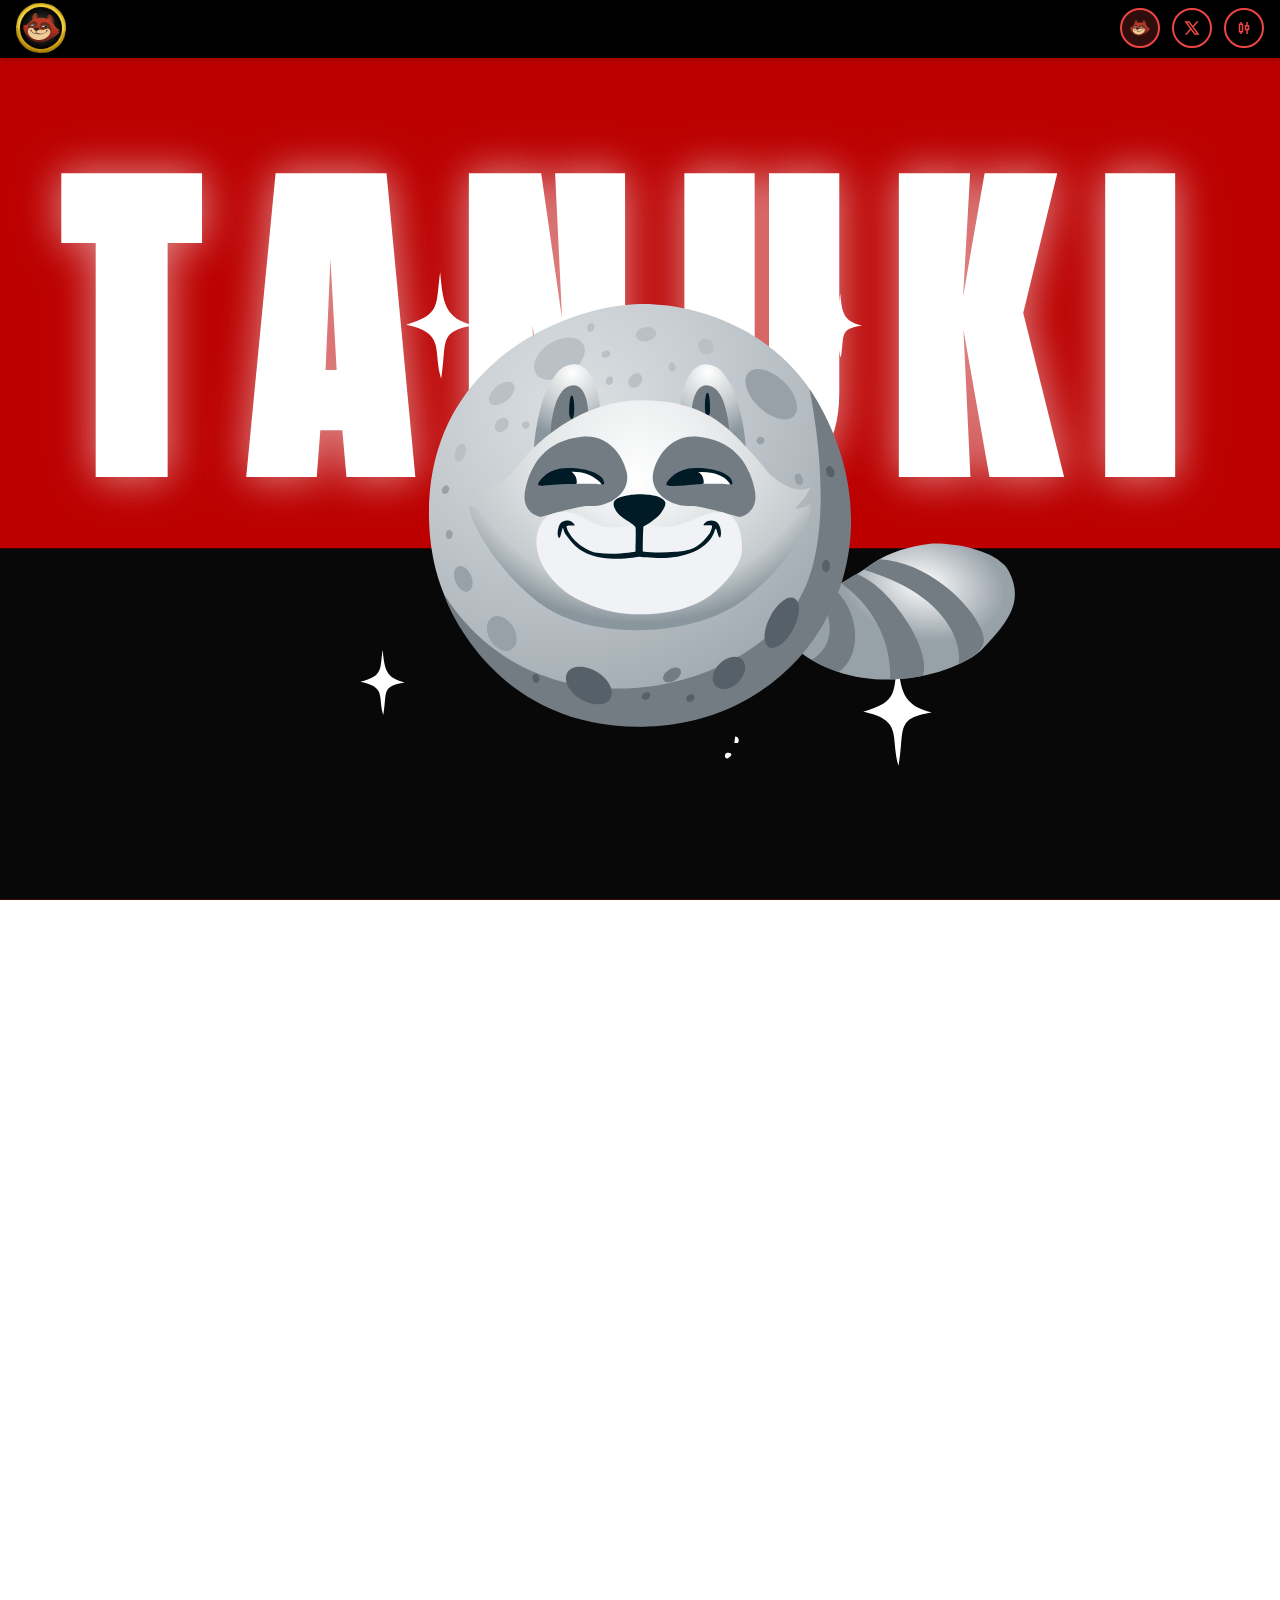
==== commit cbad41b6: "sf" ====
--- a/tanuki/index.html
+++ b/tanuki/index.html
@@ -140,7 +140,7 @@
                         </svg></a> -->
                         <a
                         class="relative border-2 border-red-500 rounded-full hover:bg-black hover:border-red-400 size-[40px] flex items-center justify-center hover:duration-150 transform transition-all ease-in text-red-500 hover:text-red-400"
-                        href="https://dexscreener.com/solana/TBA"><svg
+                        href="https://dexscreener.com/solana/BRQMbo56SoW5Y7U6CTAqiAoCw2MPoGbsPfdqetbbpump"><svg
                             stroke="currentColor" fill="currentColor" stroke-width="0" viewBox="0 0 24 24"
                             class="size-[18px]" height="1em" width="1em" xmlns="http://www.w3.org/2000/svg">
                             <path fill="none" d="M0 0h24v24H0z"></path>
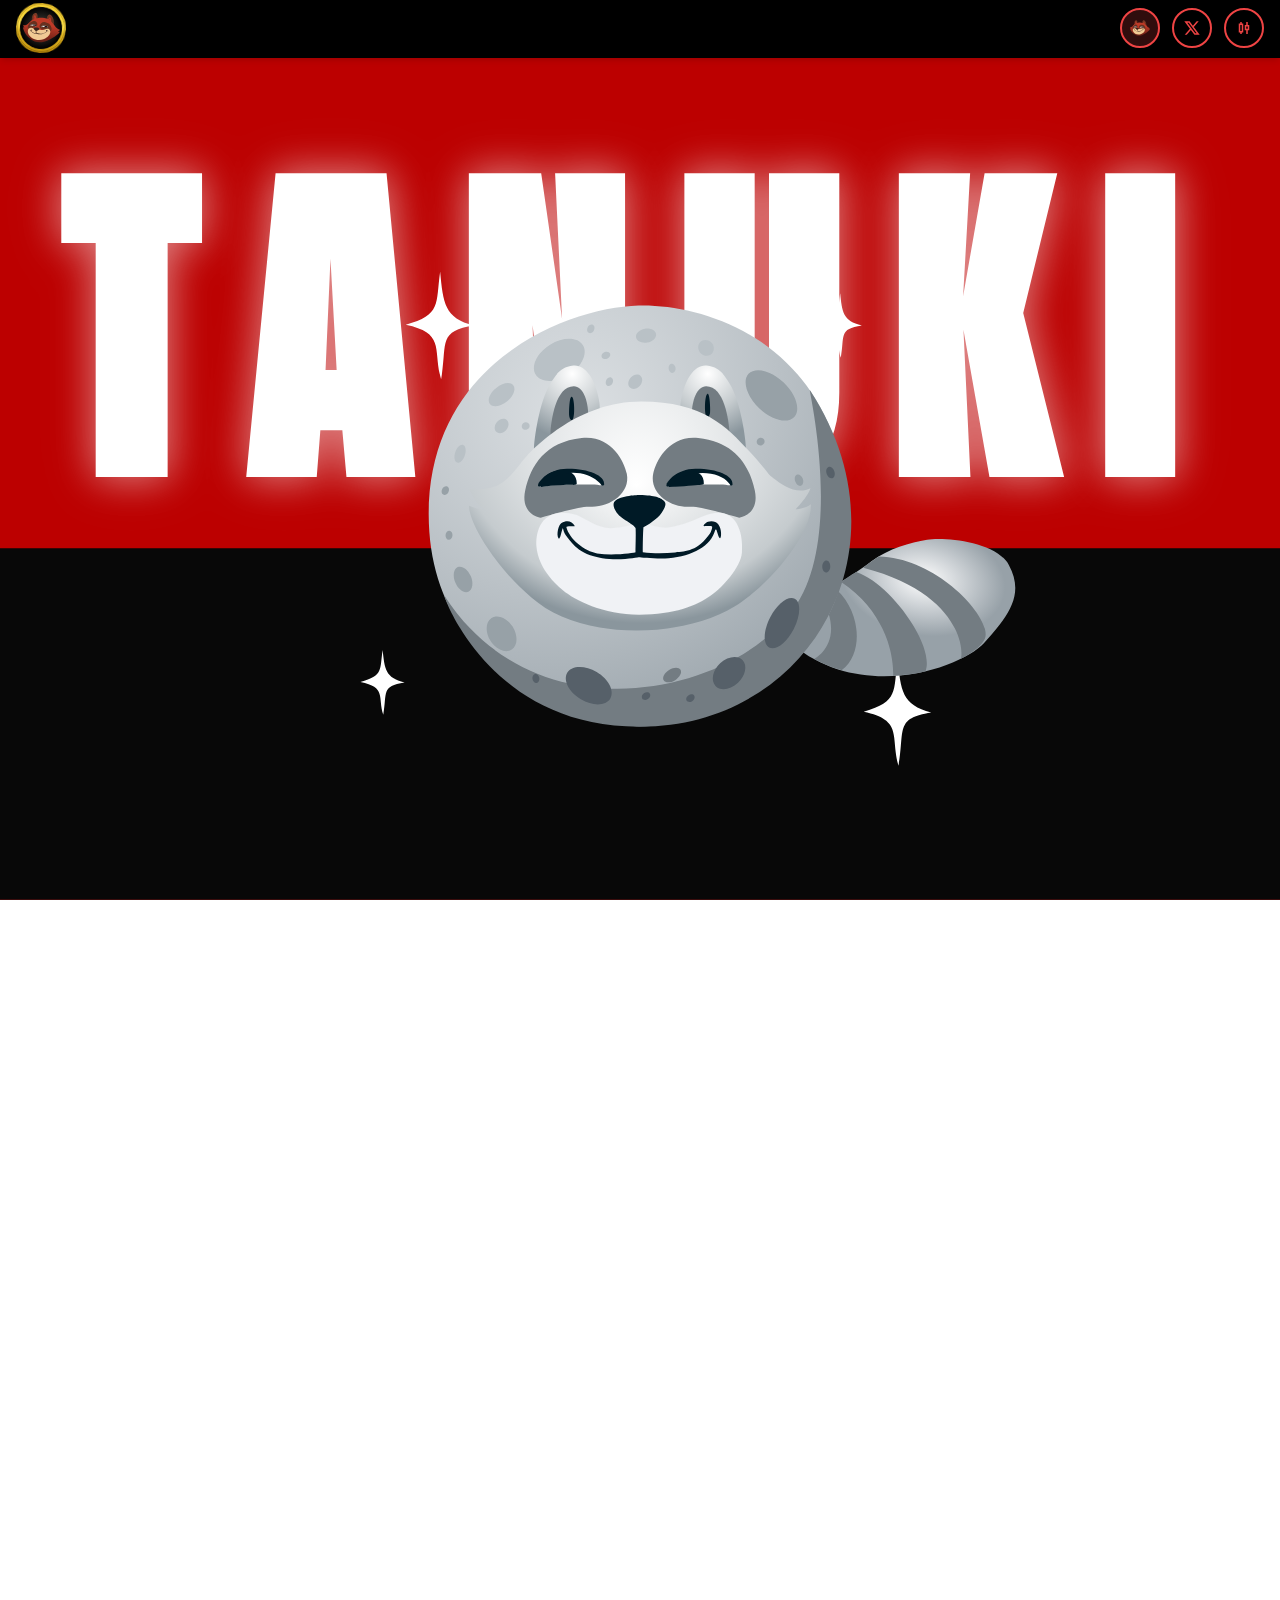
==== commit bb7228c6: "sf" ====
--- a/tanuki/index.html
+++ b/tanuki/index.html
@@ -140,7 +140,7 @@
                         </svg></a> -->
                         <a
                         class="relative border-2 border-red-500 rounded-full hover:bg-black hover:border-red-400 size-[40px] flex items-center justify-center hover:duration-150 transform transition-all ease-in text-red-500 hover:text-red-400"
-                        href="https://dexscreener.com/solana/BRQMbo56SoW5Y7U6CTAqiAoCw2MPoGbsPfdqetbbpump"><svg
+                        href="https://dexscreener.com/solana/TBA"><svg
                             stroke="currentColor" fill="currentColor" stroke-width="0" viewBox="0 0 24 24"
                             class="size-[18px]" height="1em" width="1em" xmlns="http://www.w3.org/2000/svg">
                             <path fill="none" d="M0 0h24v24H0z"></path>
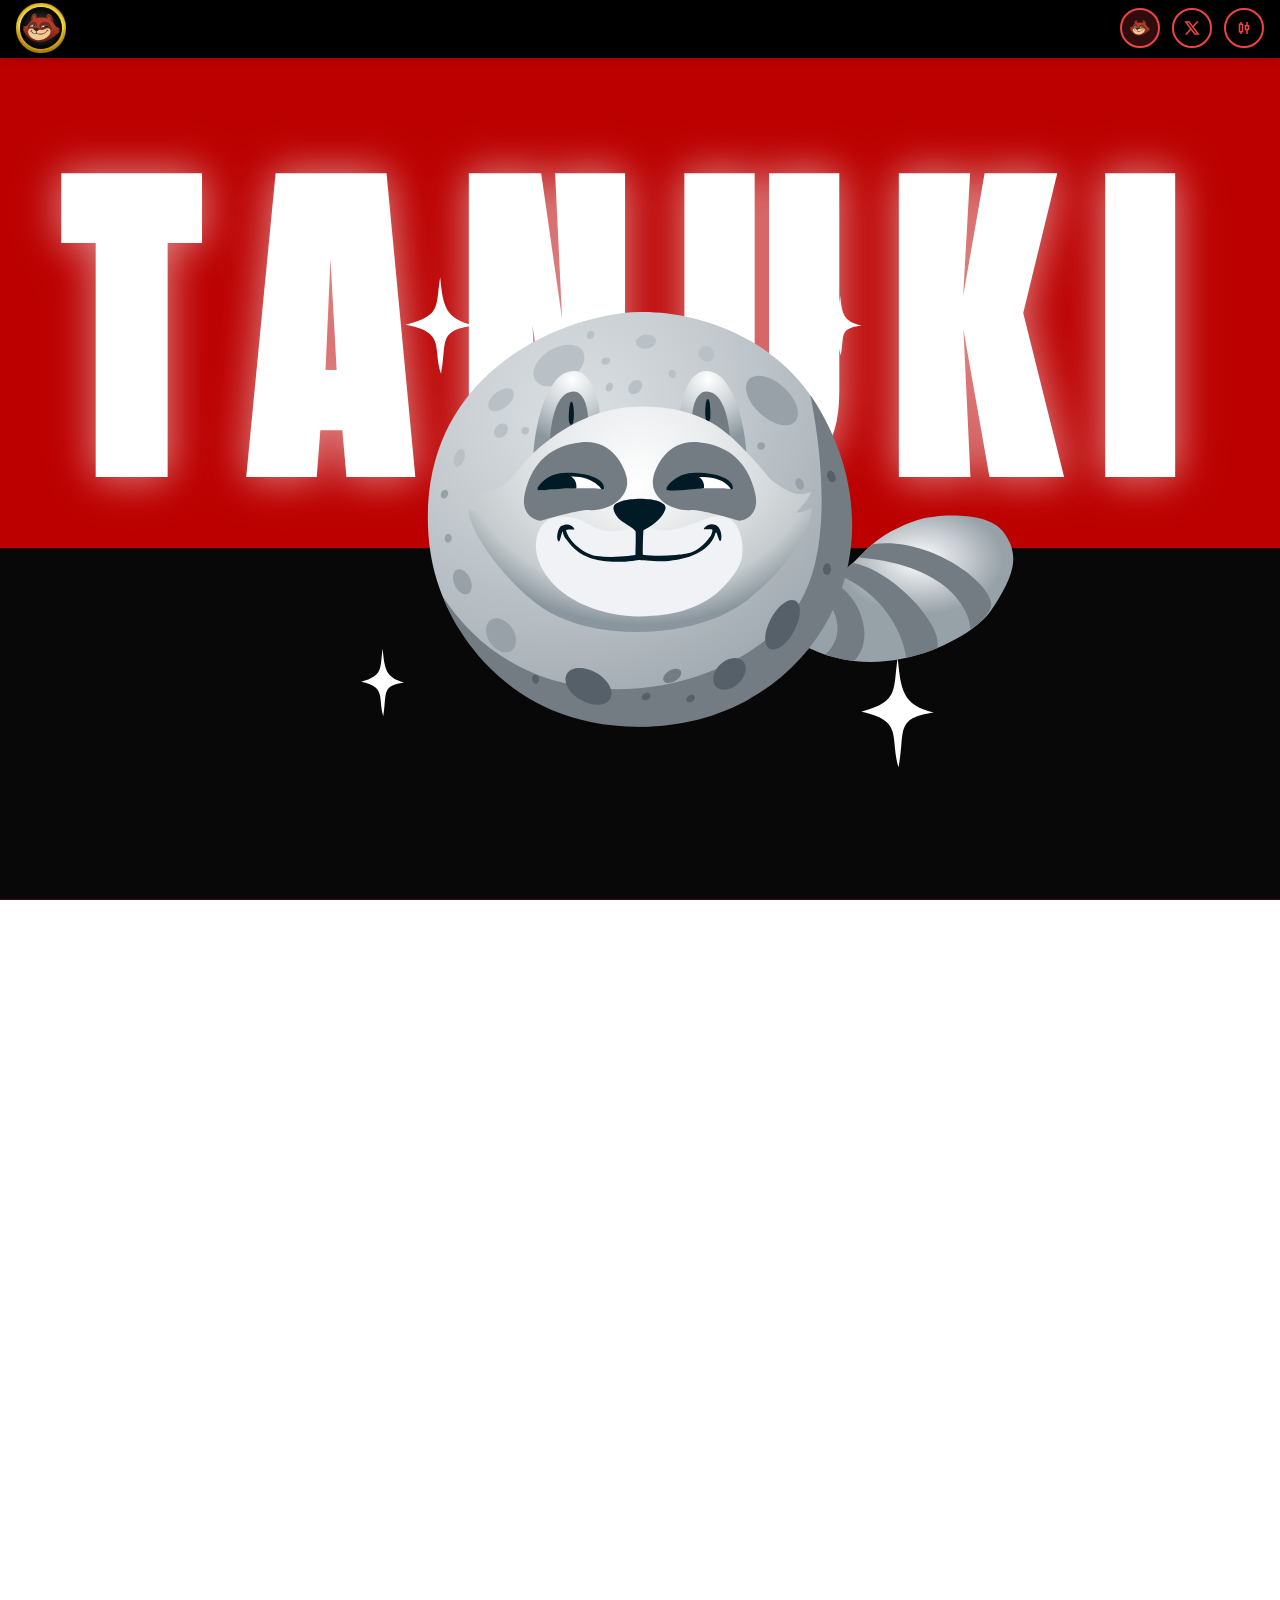
==== commit 293ab388: "sf" ====
--- a/tanuki/index.html
+++ b/tanuki/index.html
@@ -140,7 +140,7 @@
                         </svg></a> -->
                         <a
                         class="relative border-2 border-red-500 rounded-full hover:bg-black hover:border-red-400 size-[40px] flex items-center justify-center hover:duration-150 transform transition-all ease-in text-red-500 hover:text-red-400"
-                        href="https://dexscreener.com/solana/TBA"><svg
+                        href="https://dexscreener.com/solana/C8xkSu7NoDTURcFhHtno2jzC5RCXxf8zn3aNcVXipump"><svg
                             stroke="currentColor" fill="currentColor" stroke-width="0" viewBox="0 0 24 24"
                             class="size-[18px]" height="1em" width="1em" xmlns="http://www.w3.org/2000/svg">
                             <path fill="none" d="M0 0h24v24H0z"></path>
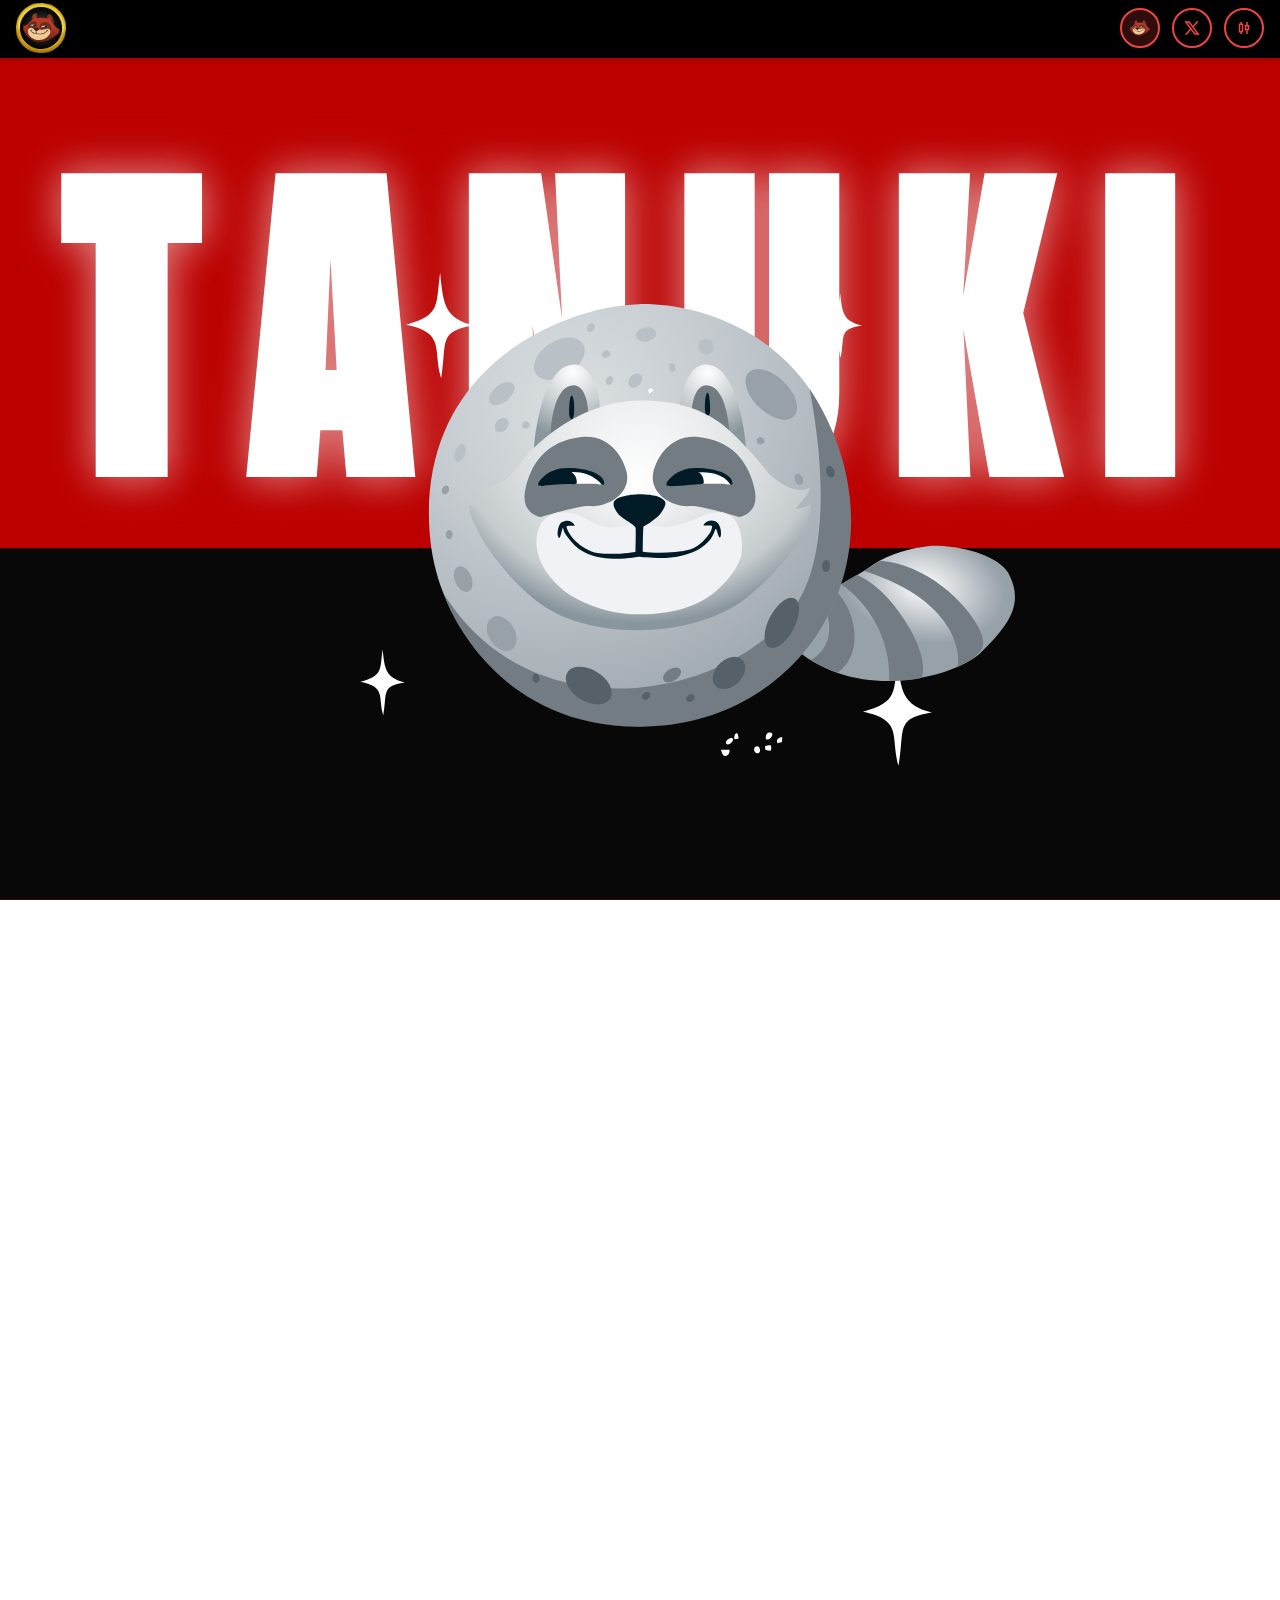
==== commit d96a0849: "sf" ====
--- a/tanuki/index.html
+++ b/tanuki/index.html
@@ -140,7 +140,7 @@
                         </svg></a> -->
                         <a
                         class="relative border-2 border-red-500 rounded-full hover:bg-black hover:border-red-400 size-[40px] flex items-center justify-center hover:duration-150 transform transition-all ease-in text-red-500 hover:text-red-400"
-                        href="https://dexscreener.com/solana/C8xkSu7NoDTURcFhHtno2jzC5RCXxf8zn3aNcVXipump"><svg
+                        href="https://dexscreener.com/solana/TBA"><svg
                             stroke="currentColor" fill="currentColor" stroke-width="0" viewBox="0 0 24 24"
                             class="size-[18px]" height="1em" width="1em" xmlns="http://www.w3.org/2000/svg">
                             <path fill="none" d="M0 0h24v24H0z"></path>
